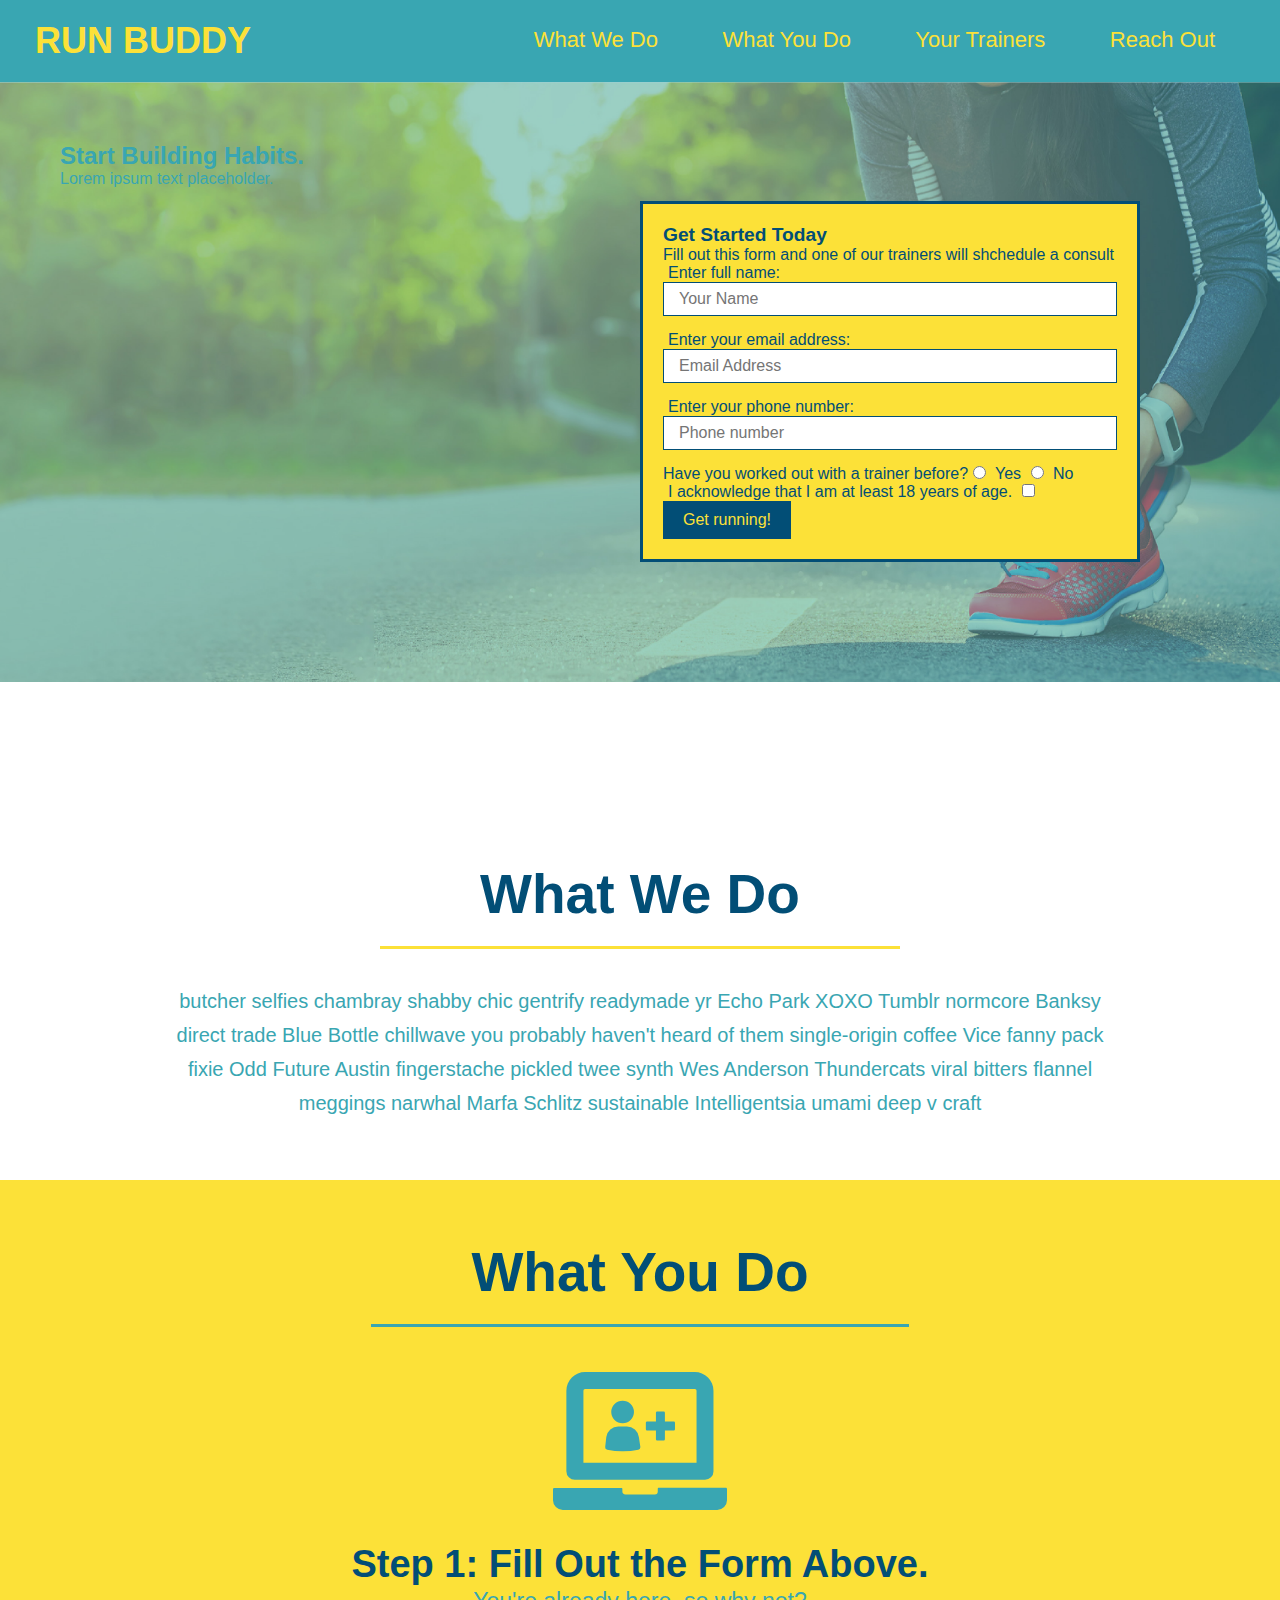
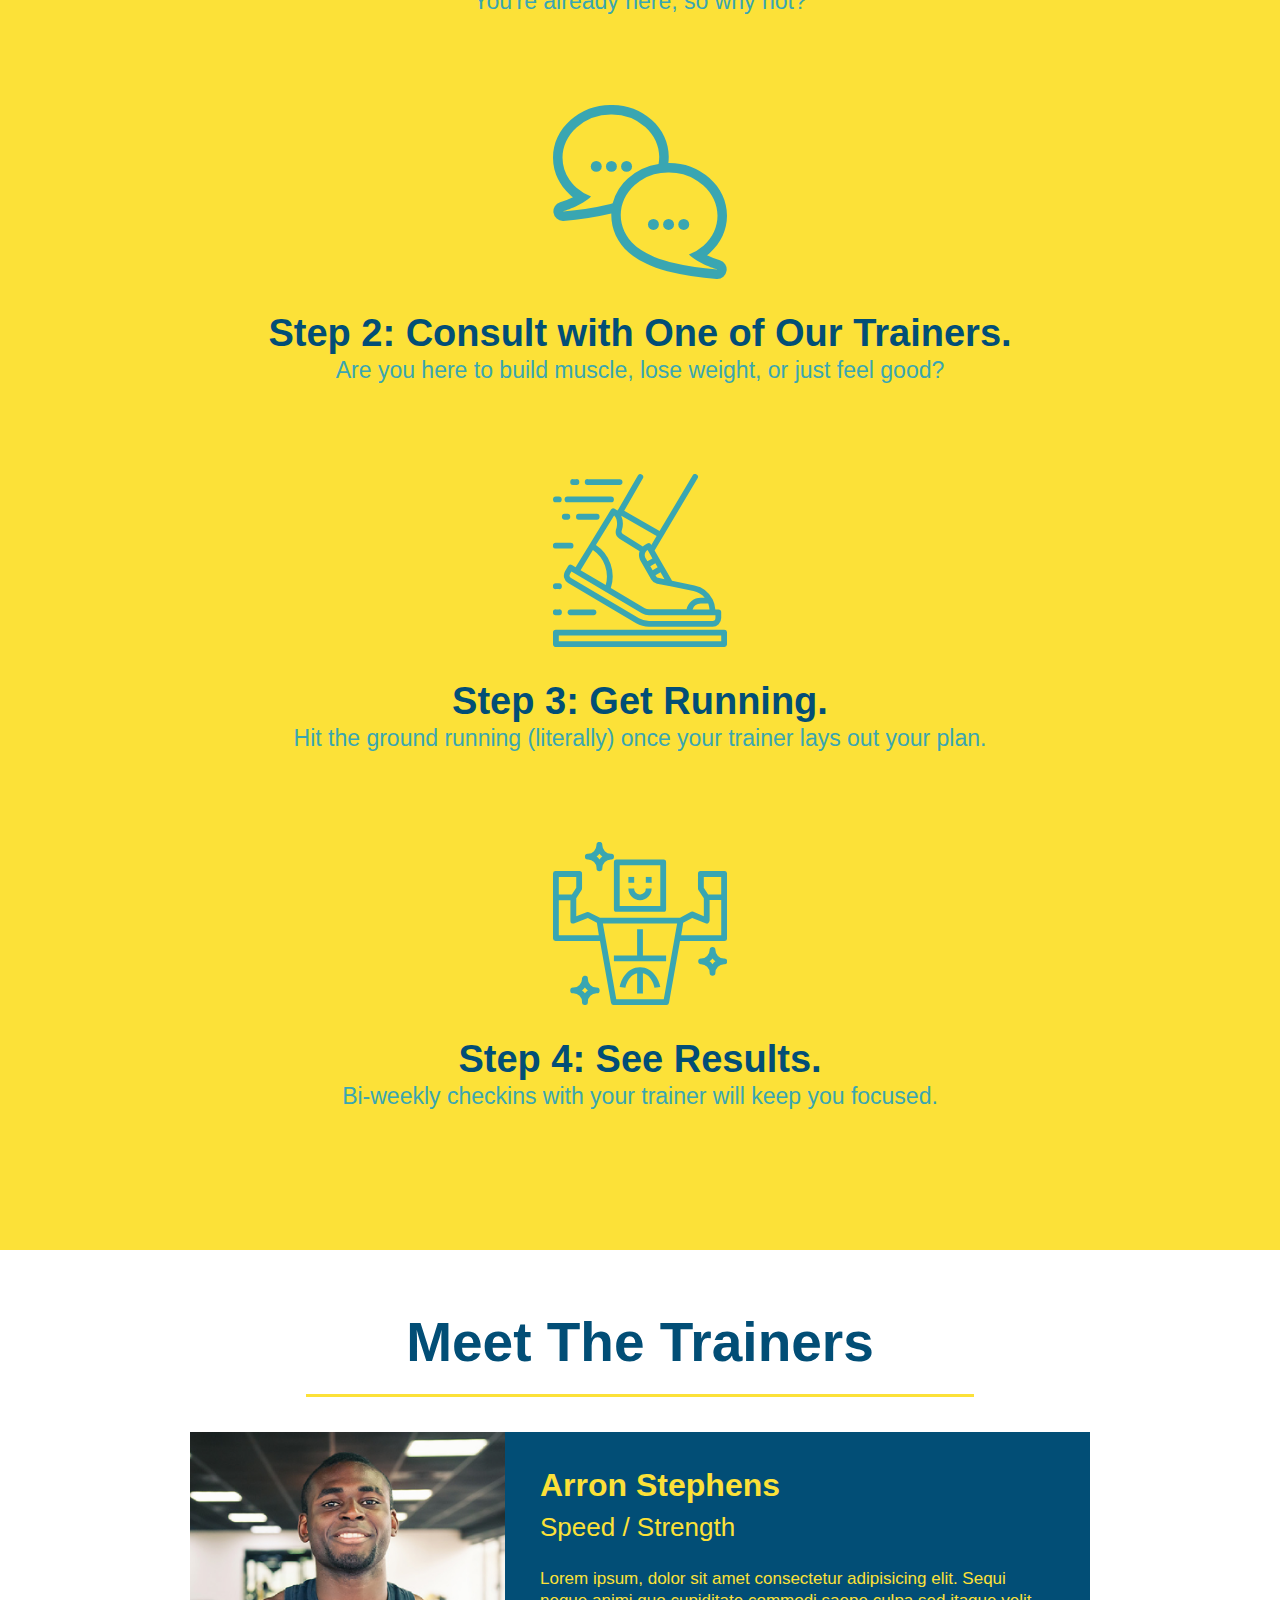
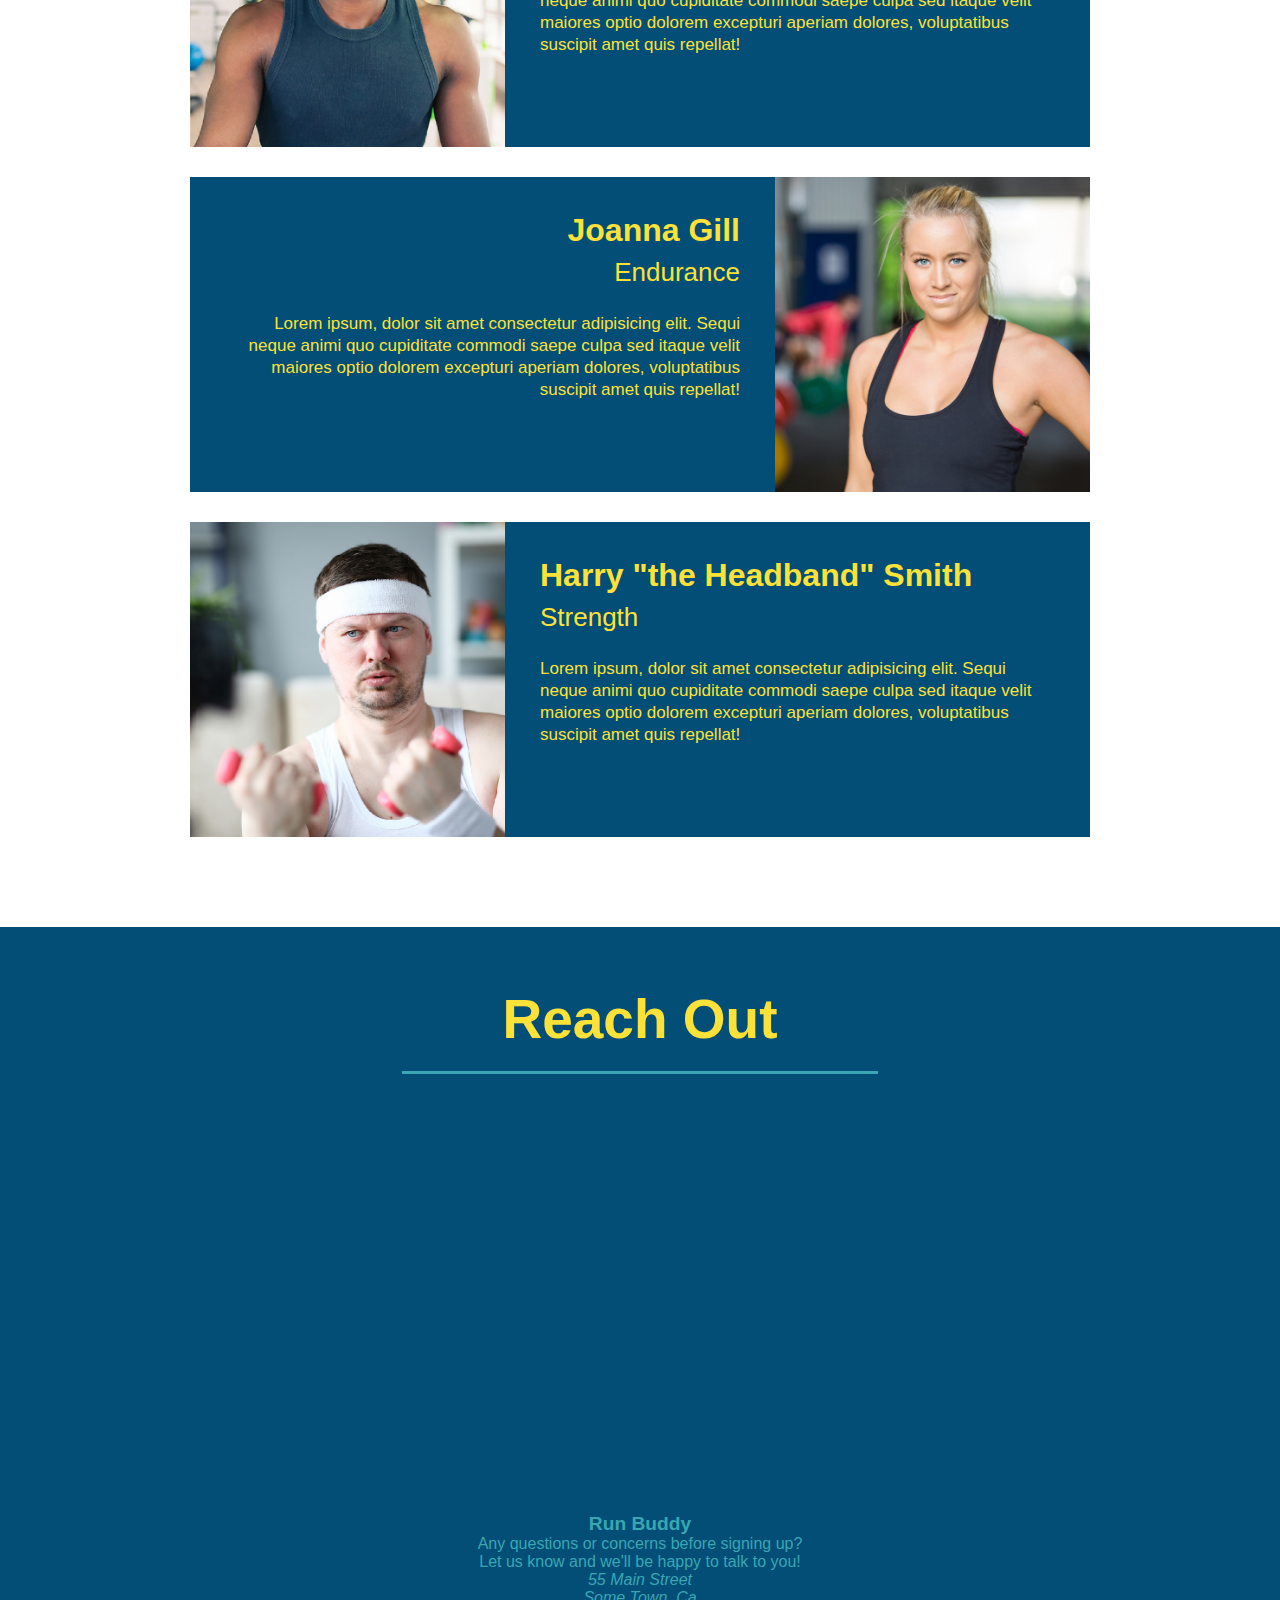
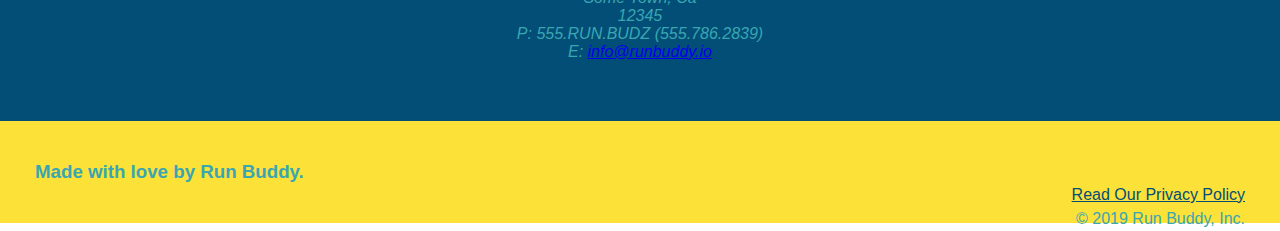
==== index.html @ 28a829db "add content to hero, replace image" ====
<!DOCTYPE html>
<html lang="en">  
    <head>
        <meta charset="UTF-8" />
        <title>Run Buddy</title>
        <link rel="stylesheet" href="./assets/css/styles.css" />
    </head>
    <!-- navigation --> 
    <header>
        <h1>
            RUN BUDDY
        </h1>
        <nav>
            <!-- unordered list item -->
            <ul>
                <!-- list item element -->
                <li>
                    <!-- anchor element-->
                    <a href="#what-we-do">What We Do</a>
                </li>
                <li>
                    <a href="#what-you-do">What You Do</a>
                </li>
                <li>
                    <a href="#your-trainers">Your Trainers</a>
                </li>
                <li>
                    <a href="#reach-out">Reach Out</a>
                </li>
            </ul>
        </nav>
    </header>
  
    <section class="hero">
          
    <div class="hero-cta">
        <h2>Start Building Habits.</h2>
        <p>
            Lorem ipsum text placeholder.
        </p>
    </div>
    
        <div class="hero-form">
            <h3>Get Started Today</h3>
            <p>Fill out this form and one of our trainers will shchedule a consult</p>
        <form>
            <label for="name">Enter full name:</label>
            <input type="text" placeholder="Your Name" name="name" id="name" class="form-input" >
            <label for="email">Enter your email address:</label>
            <input type="email" placeholder="Email Address" name="email" id="email" class="form-input" >
            <label for="phone">Enter your phone number:</label>
            <input type="tel" placeholder="Phone number" name="phone" id="phone" class="form-input" >
            <p>
                Have you worked out with a trainer before?
                <input type="radio" name="trainer-confirm" id="trainer-yes" >
                <label for="trainer-yes">Yes</label>
                <input type="radio" name="trainer-confirm" id="trainer-no" >
                <label for="trainer-no">No</label>
            </p>
            <p>
    <!-- find out where to put "hero-form label" class to seperate lines -->
                <label for="checkbox">
                    I acknowledge that I am at least 18 years of age.
                </label>
                <input type="checkbox" name="age-confirm" id="checkbox" >
            </p>
            <button type="submit">
                Get running!
            </button>
        </form>
        </div>
    </section>

    <!-- hero/jumbotron -->
    <section>
    </section>

    <!-- "what we do" section-->
    <section id="what-we-do" class="intro">
        <h2 class="section-title primary-border">What We Do</h2>
        <p>
            butcher selfies chambray shabby chic gentrify readymade yr Echo Park XOXO Tumblr normcore Banksy direct trade Blue Bottle chillwave you probably haven't heard of them single-origin coffee Vice fanny pack fixie Odd Future Austin fingerstache pickled twee synth Wes Anderson Thundercats viral bitters flannel meggings narwhal Marfa Schlitz sustainable Intelligentsia umami deep v craft
        </p>
    </section>

    <!-- "what you do" section-->
    <section id="what-you-do" class="steps">
        <h2 class="section-title secondary-border">What You Do </h2>
        
        <div>
            <img src="./assets/images/step-1.svg" alt="" />
            <h3> <span>Step 1: Fill Out the Form Above.</span></h3>
            <p>You're already here, so why not?</p>
        </div>

        <div>
            <img src="./assets/images/step-2.svg" alt="" />
            <h3><span>Step 2: Consult with One of Our Trainers.</span></h3>
            <p>Are you here to build muscle, lose weight, or just feel good?</p>
        </div>

        <div>
            <img src="./assets/images/step-3.svg" alt="" />
            <h3><span>Step 3: Get Running.</span></h3>
            <p>Hit the ground running (literally) once your trainer lays out your plan.</p>
        </div>

        <div>
            <img src="./assets/images/step-4.svg" alt="" />
            <h3><span>Step 4: See Results.</span></h3>
            <p>Bi-weekly checkins with your trainer will keep you focused.</p>
        </div>
    </section>

    <!-- "meet the trainers" section-->
    <section id="your-trainers" class="trainers">
        <h2 class="section-title primary-border">
            Meet The Trainers
        </h2>
        <article class="trainer">
            <img src="./assets/images/trainer-1.jpg" alt="Arron Stephens in his workout clothes, ready to pump iron" />
            <div class="trainer-bio text-left">
                <h3>Arron Stephens</h3>
                <h4>Speed / Strength</h4>
                    <p>
                        Lorem ipsum, dolor sit amet consectetur adipisicing elit. Sequi neque animi quo cupiditate commodi saepe culpa sed
      itaque velit maiores optio dolorem excepturi aperiam dolores, voluptatibus suscipit amet quis repellat!
                    </p>
            </div>
        </article>

        <article class="trainer">
            <div class="trainer-bio text-right">
                <h3>Joanna Gill</h3>
                <h4>Endurance</h4>
                <p>
                    Lorem ipsum, dolor sit amet consectetur adipisicing elit. Sequi neque animi quo cupiditate commodi saepe culpa sed
      itaque velit maiores optio dolorem excepturi aperiam dolores, voluptatibus suscipit amet quis repellat!
                </p>
            </div>
            <img src="./assets/images/trainer-2.jpg" alt="Joanna Gill cooling off after a workout" />
        </article>

        <article class="trainer">
            <img src="./assets/images/trainer-3.jpg">
            <div class="trainer-bio text-left">
                <h3>Harry "the Headband" Smith</h3>
                <h4>Strength</h4>
                <p>
                    Lorem ipsum, dolor sit amet consectetur adipisicing elit. Sequi neque animi quo cupiditate commodi saepe culpa sed
      itaque velit maiores optio dolorem excepturi aperiam dolores, voluptatibus suscipit amet quis repellat!
                </p>
            </div>
        </article>
    </section>

    <!-- "reach out" section-->
    <section id="reach-out" class="contact">
        <h2 class="section-title secondary-border">Reach Out</h2>
        <div class="contact-info">
            <iframe src="https://www.google.com/maps/embed?pb=!1m14!1m12!1m3!1d23273.085289638137!2d-85.21062894312372!3d35.17565660463098!2m3!1f0!2f0!3f0!3m2!1i1024!2i768!4f13.1!5e0!3m2!1sen!2sus!4v1650208511553!5m2!1sen!2sus"
            width="400"
            height="400"
            style="border: 0;"
            allowfullscreen=""
            loading="lazy">
            </iframe>
        </div>

        <div>
            <h3>Run Buddy</h3>
            <p>
                Any questions or concerns before signing up?
                <br />
                Let us know and we'll be happy to talk to you!
            </p>
            <address>
                55 Main Street <br />
                Some Town, Ca <br />
                12345 <br />
                P: 555.RUN.BUDZ (555.786.2839) <br />
                E: <a href="mailto:info@runbuddy.io">info@runbuddy.io</a>
            </address>
        </div>
    </section>

    <!-- footer -->
    <footer>
        <h3> Made with love by Run Buddy.</h3>
            <div>
                <a href="./privacy-policy.html">Read Our Privacy Policy</a><br />
                &copy; 2019 Run Buddy, Inc.
            </div>
    </footer>
</html>
---- assets/css/styles.css ----
* {
    margin: 0;
    padding: 0;
    box-sizing: border-box;
}

body {
    color: #39a6b2;
    font-family: Helvetica, Arial, sans-serif;
}
header {
    padding: 20px 35px;
    background-color: #39a6b2;
}
header h1 {
    font-weight: bold;
    font-size: 36px;
    color: #fce138;
    margin: 0;
    display: inline;
}

header a {
    text-decoration: none;
    color: #fce138;
}

header nav {
    float: right;
    margin: 7px 0;
}

header nav ul li {
    display: inline;
}

header nav ul li a {
    margin: 0 30px;
    font-weight: lighter;
    font-size: 22px;
}

footer {
    background: #fce138;
    width: 100%;
    padding: 40px 35px;
}

footer h2 {
    display: inline;
    color: #024e76;
    font-size: 30px;
    margin: 0;
}
footer div {
    float: right;
    line-height: 1.5;
    text-align: right;
}

footer a {
    color: #024e76;
}

section {
    padding: 60px;
}

/* Hero Style Start */
.hero {
    background-image: url("../images/hero-bg.jpeg");
    height: 600px;
    background-size: cover;
    background-position: center;
    position: relative;
}
/* Hero Style End */

.hero-form {
    background-color: #fce138;
    padding: 20px;
    width: 500px;
    color:#024e76;
    border: solid 3px #024e76;
    position: absolute;
    bottom: 120px;
    right: 140px;
}

section h3 {
    font-size: larger;
    margin: 0px;
}

.hero-form p {
    margin: 5 px 0 15 px 0;  
}

.form-input {
    border: 1px solid #024e76;
    display: block;
    padding: 7px 15px;
    font-size: 16px;
    color: #024e76;
    width: 100%;
    margin-bottom: 15px;
}

.hero-form label {
    margin: 0 5px;
}

.hero-form button {
    color: #fce138;
    background-color: #024e76;
    border: none;
    padding: 10px 20px;
    font-size: 16px;
  }

  .intro {
      text-align: center;
  }

  .intro p {
    line-height: 1.7;
    color: #39a6b2;
    width: 80%;
    font-size: 20px;
    margin: 0 auto;
  }

  .steps {
      text-align: center;
      background: #fce138;
  }
    
  .section-title {
    font-size: 55px;
    color: #024e76;
    margin-bottom: 35px;
    padding: 0 100px 20px 100px;
    display: inline-block;
    border-bottom: 3px solid;
  }
  
  .primary-border {
    border-color: #fce138;
  }
  
  .secondary-border {
    border-color: #39a6b2;
  }

  .steps div {
    margin-bottom: 80px;
  }
  
  .steps img {
    width: 15%;
    margin: 10px 0;
  }
  
  .steps h3 {
    color: #024e76;
    font-size: 46px;
    margin-top: 10px;
  }
  
  .steps p {
    color: #39a6b2;
    font-size: 23px;
  }

  .steps span {
      font-size: 38px;
  }

  .trainers {
      text-align: center;
      overflow: auto;
  }

  .trainer {
    width: 900px;
    margin: 0 auto 30px auto;
    background: #024e76;
    color: #fce138;
    overflow: auto;
  }

  .trainer img {
      width: 35%;
      float: left;
      overflow: auto;
  }

  .trainer-bio {
      padding: 35px;
      float: left;
      width: 65%;
      overflow: auto;
  }

  .text-left {
      text-align: left;
  }

  .text-right {
      text-align: right;
  }

  .trainer-bio h3 {
    font-size: 32px;
    margin-bottom: 8px;
  }
  
  .trainer-bio h4 {
    font-weight: lighter;
    font-size: 26px;
    margin-bottom: 25px;
  }
  
  .trainer-bio p {
    font-size: 17px;
    line-height: 1.3;
  }

  .contact {
      background-color: #024e76;
      text-align: center;
  }

  .contact h2 {
      color: #fce138;
  }

  .contact-info div {
      width: 410px;
      display: inline-block;
      vertical-align: top;
      text-align: left;
      margin: 30 px 0 0 60px;
      color: white;
  }

  .contact-info h3 {
    color: #fce138;
    font-size: 32px;
  }
  
  .contact-info p, .contact-info address {
    margin: 20px 0;
    line-height: 1.5;
    font-size: 20px;
    font-style: normal;
  }
  
  .contact-info a {
    color: #fce138;
  }

  .contact-info iframe {
    width: 400px;
    height: 400px;
  }
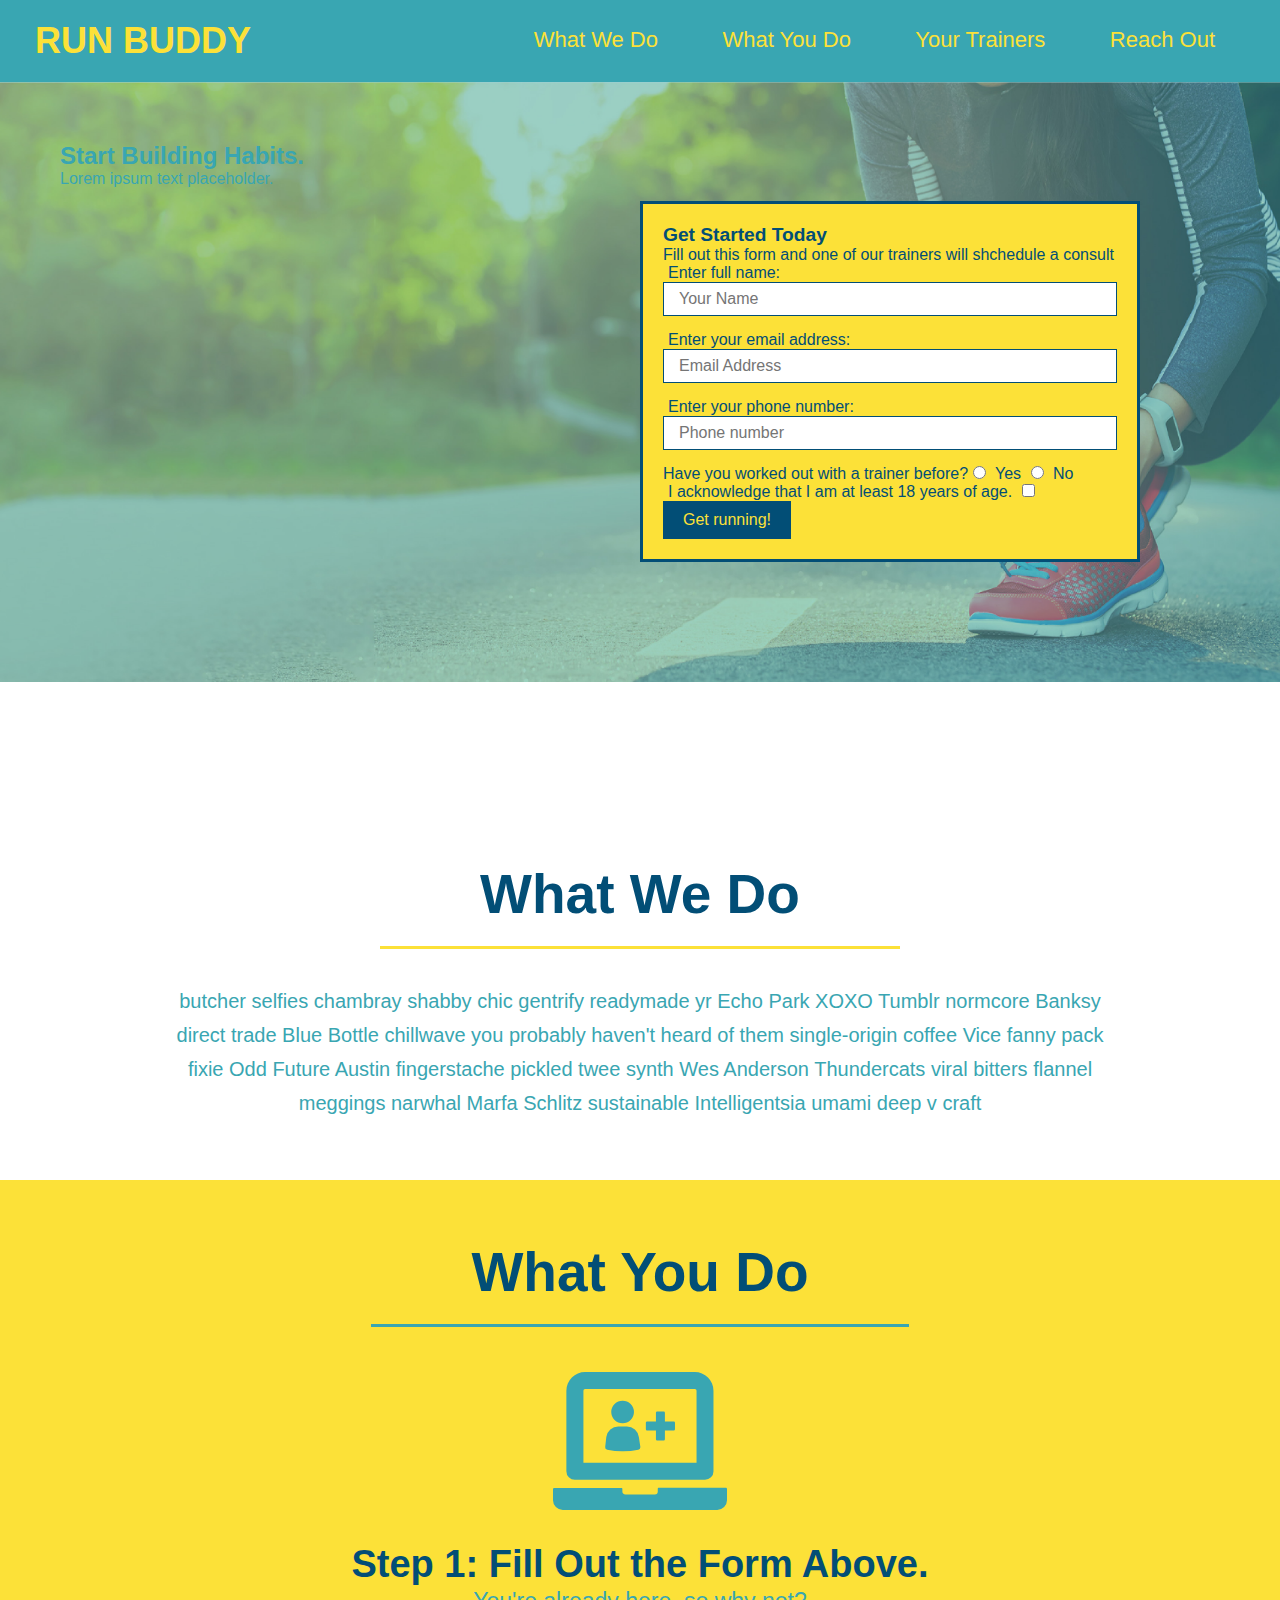
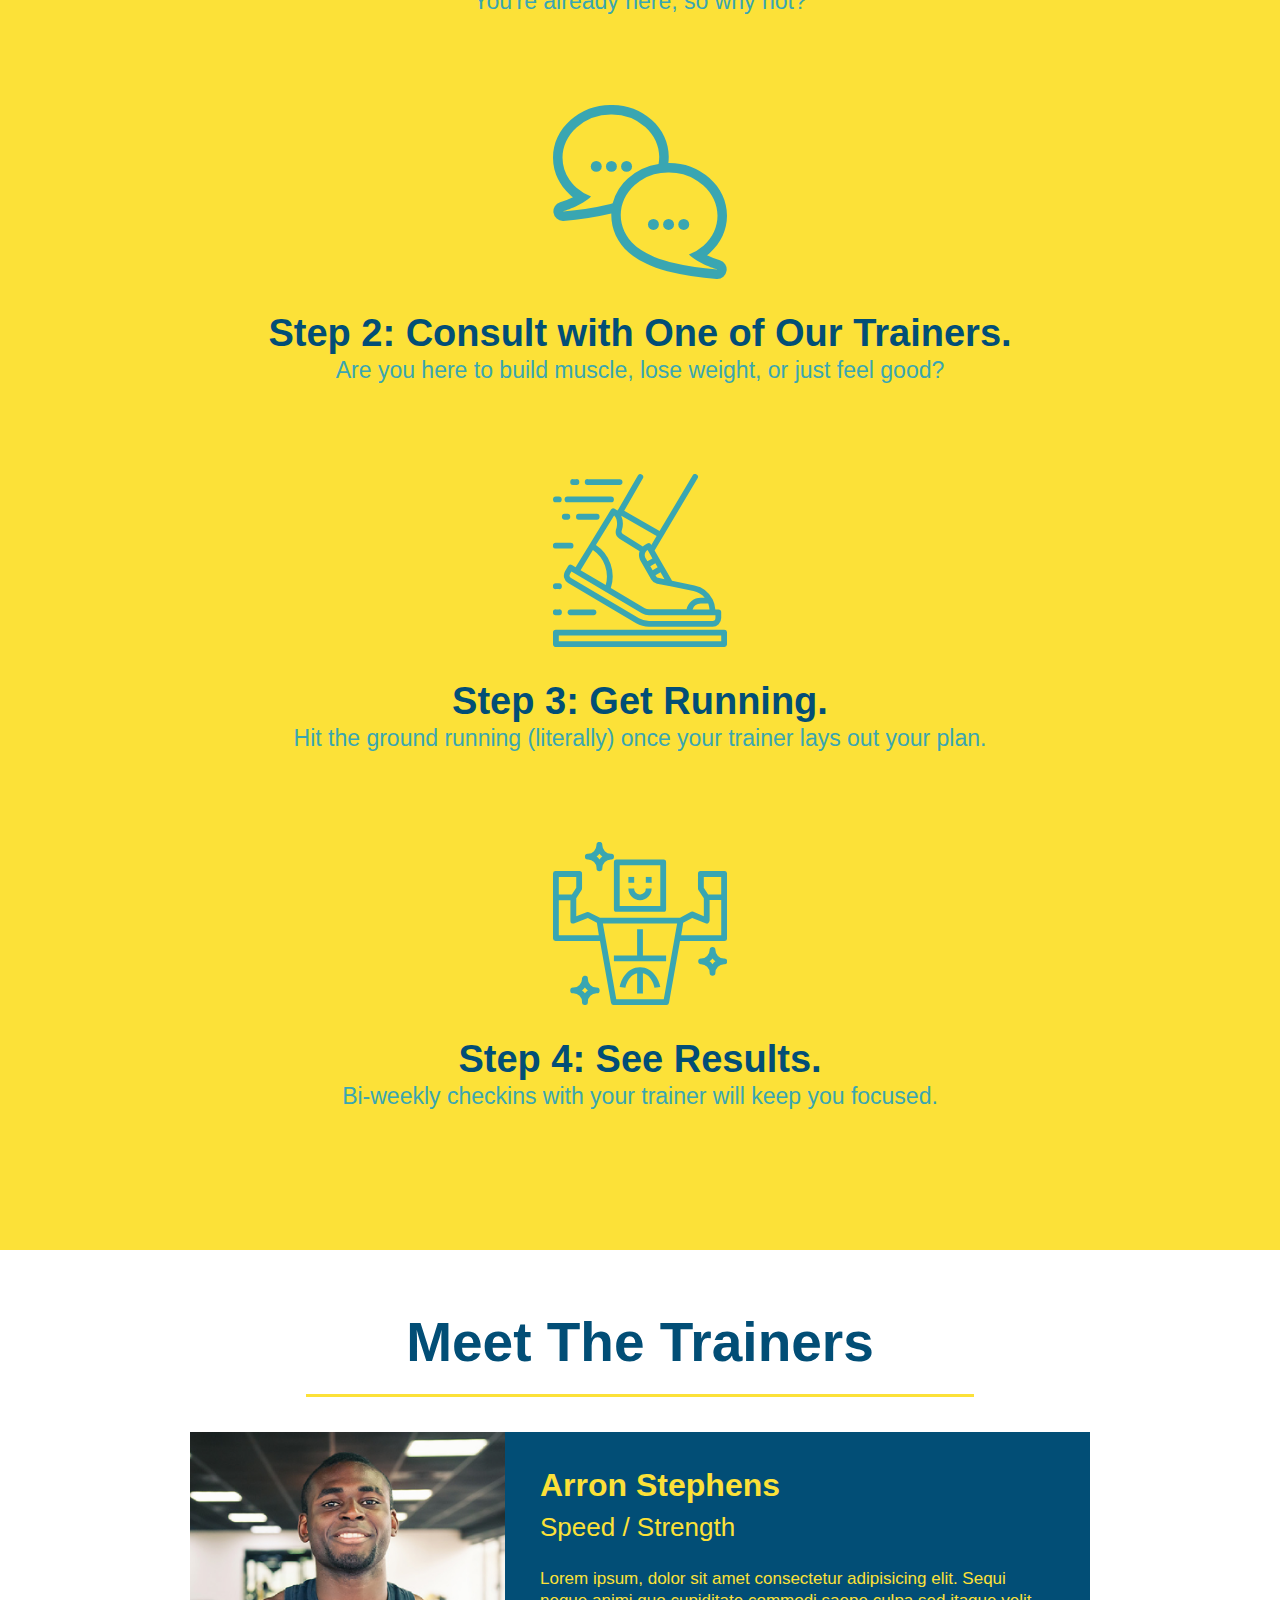
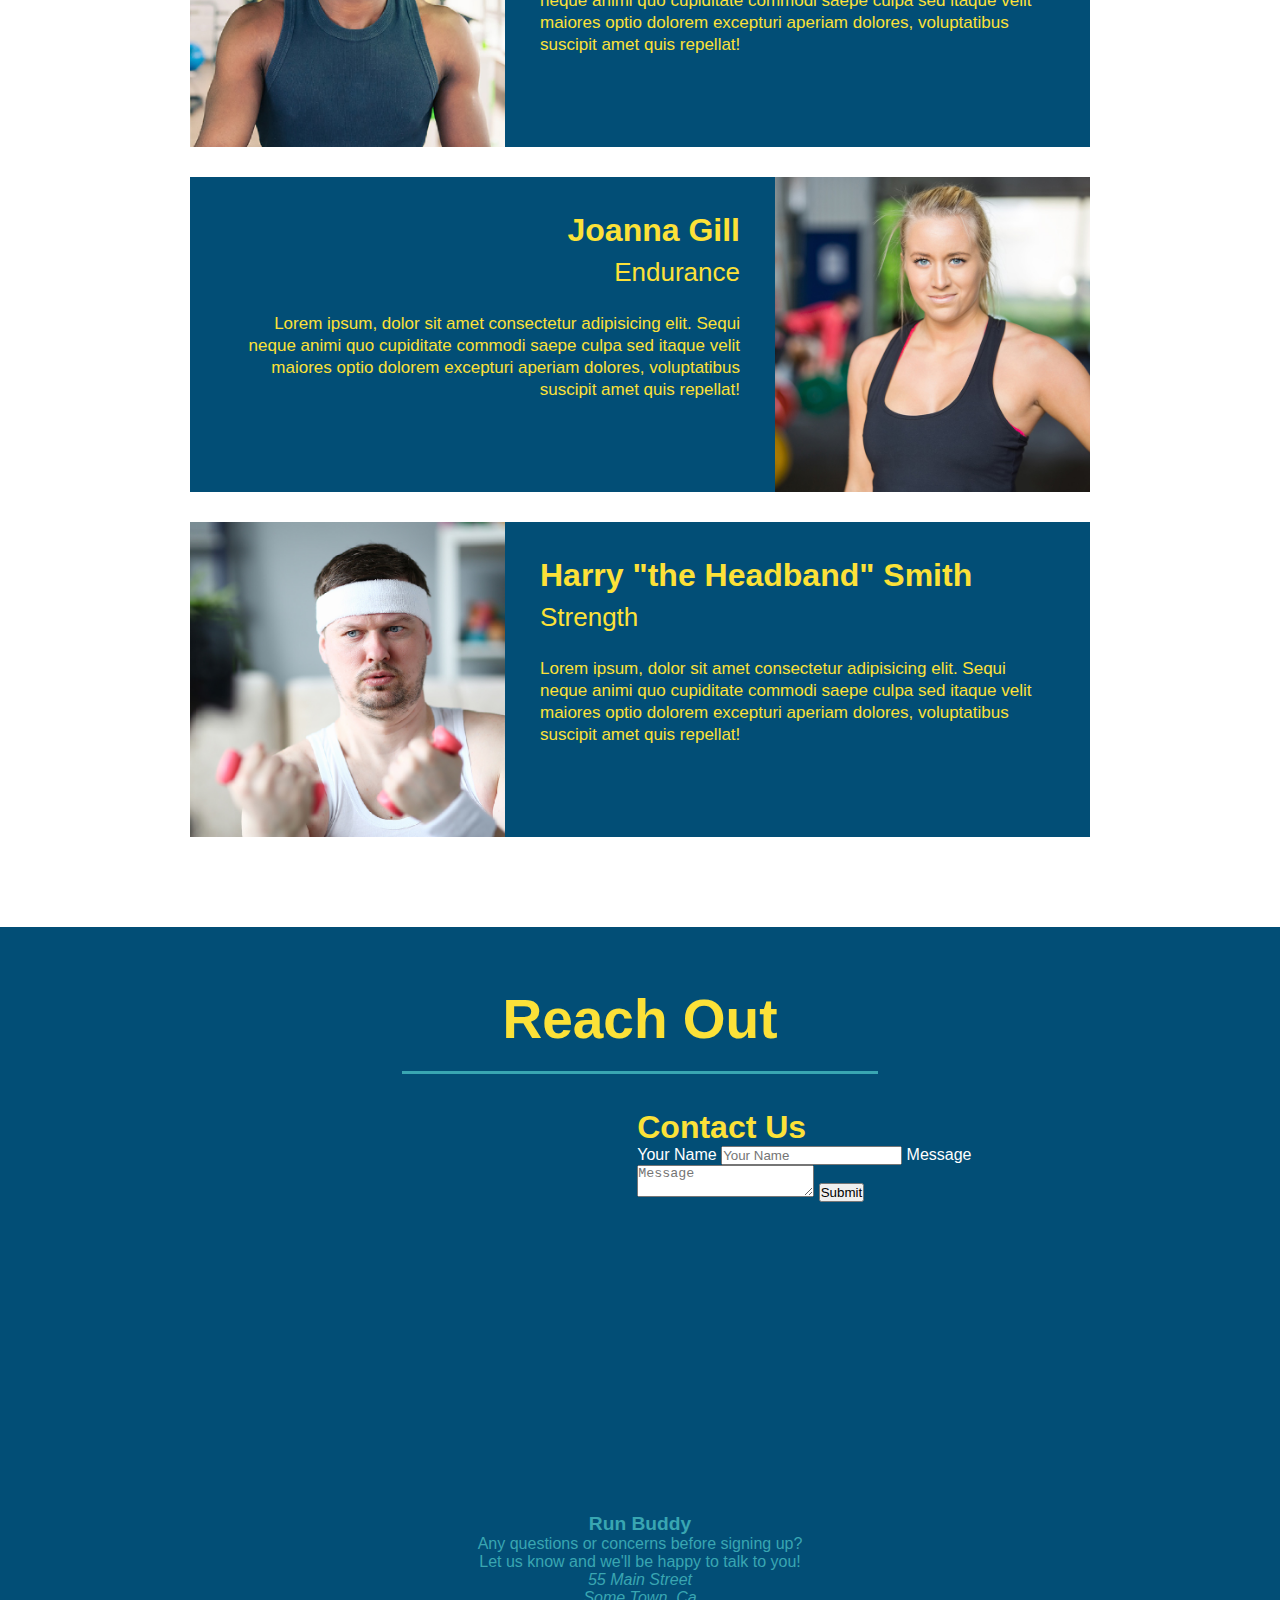
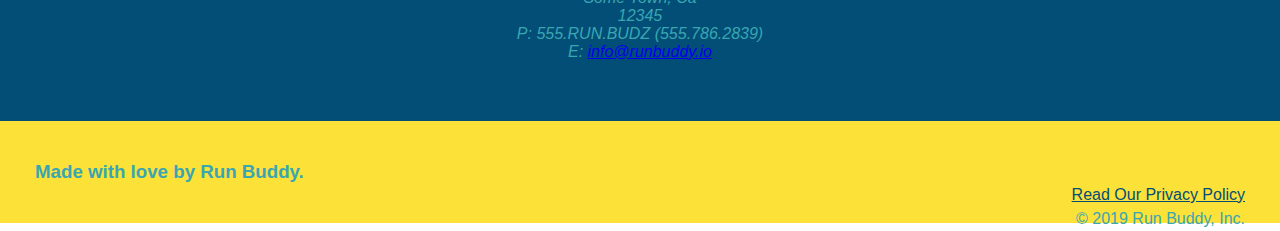
==== commit f4bdc151: "add contact form" ====
--- a/index.html
+++ b/index.html
@@ -165,6 +165,20 @@
             allowfullscreen=""
             loading="lazy">
             </iframe>
+
+            <div class="contact-form">
+                <h3>Contact Us</h3>
+                <form>
+                   <label for="contact-name">Your Name</label>
+                   <input type="text" id="contact-name" placeholder="Your Name" />
+              
+                   <label for="contact-message">Message</label>
+                   <textarea id="contact-message" placeholder="Message"></textarea>
+              
+                   <button type="submit">Submit</button>
+                  </form>
+              </div>
+              
         </div>
 
         <div>
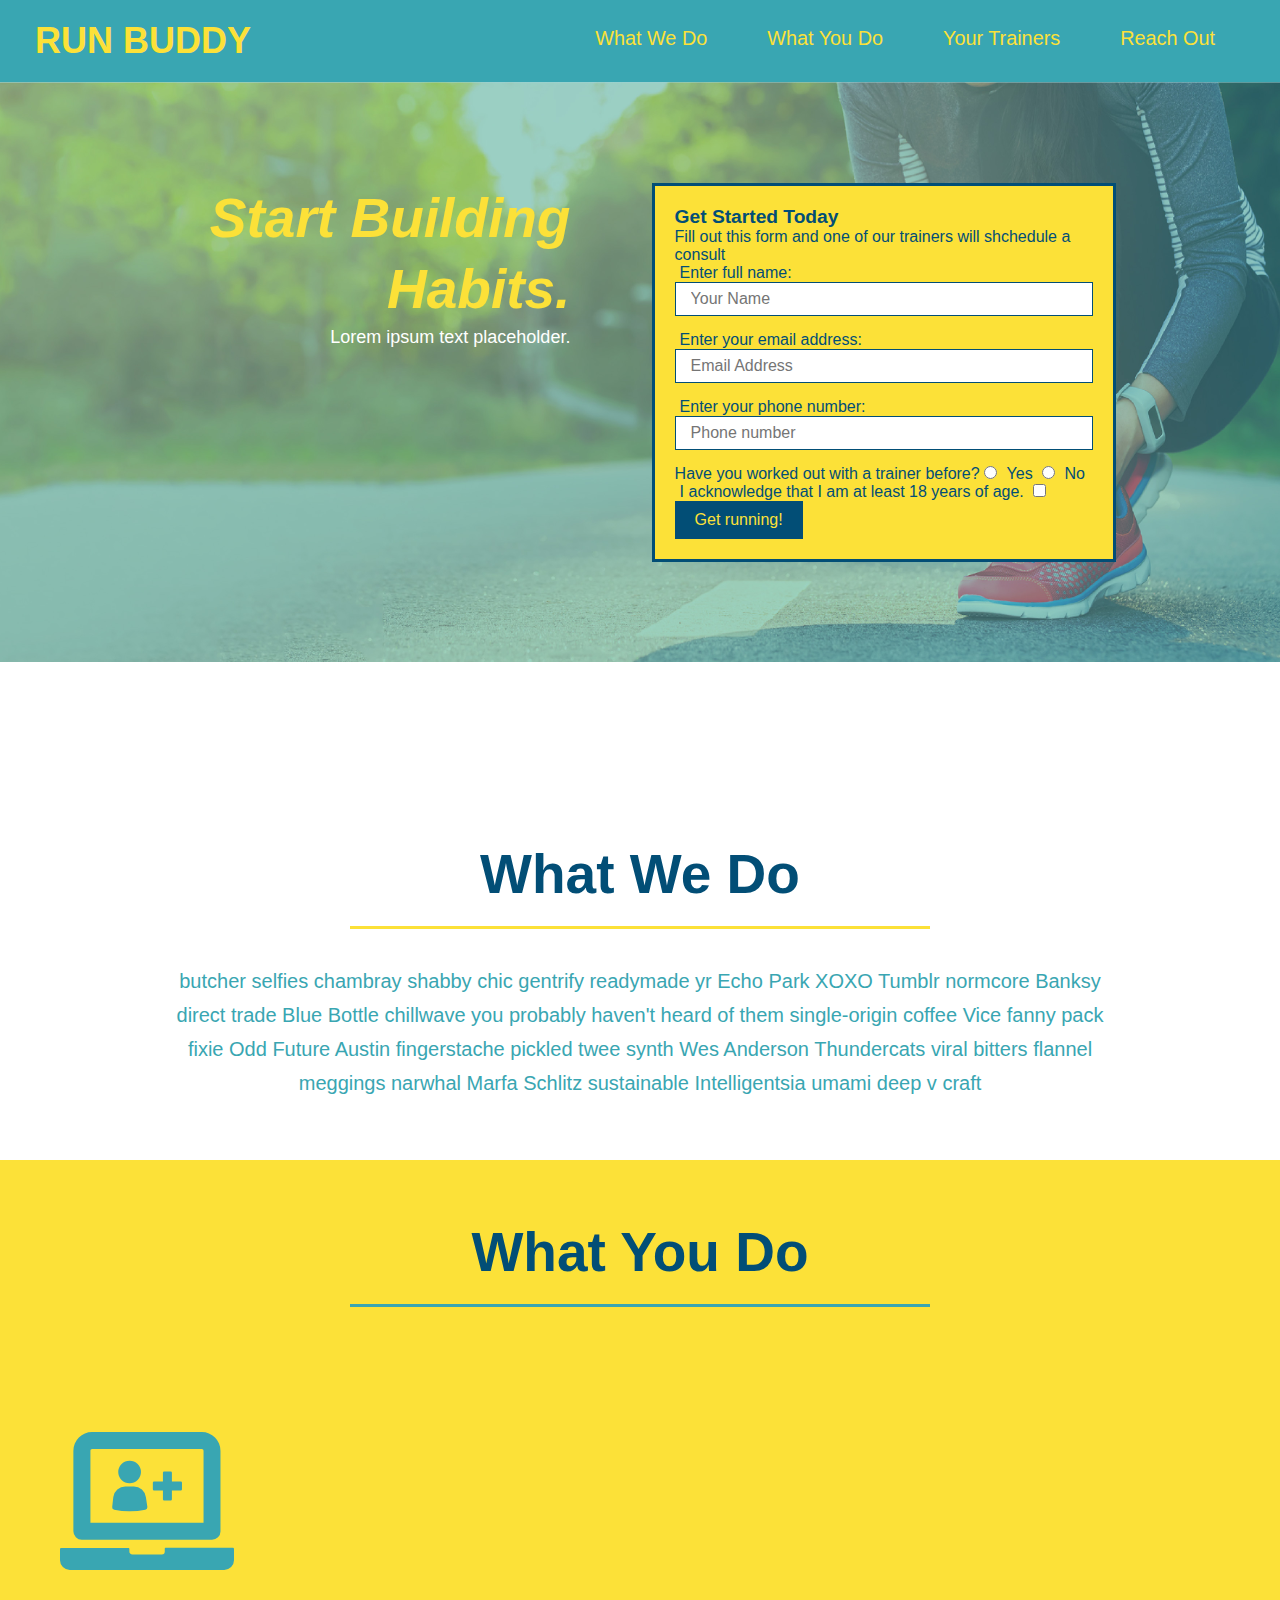
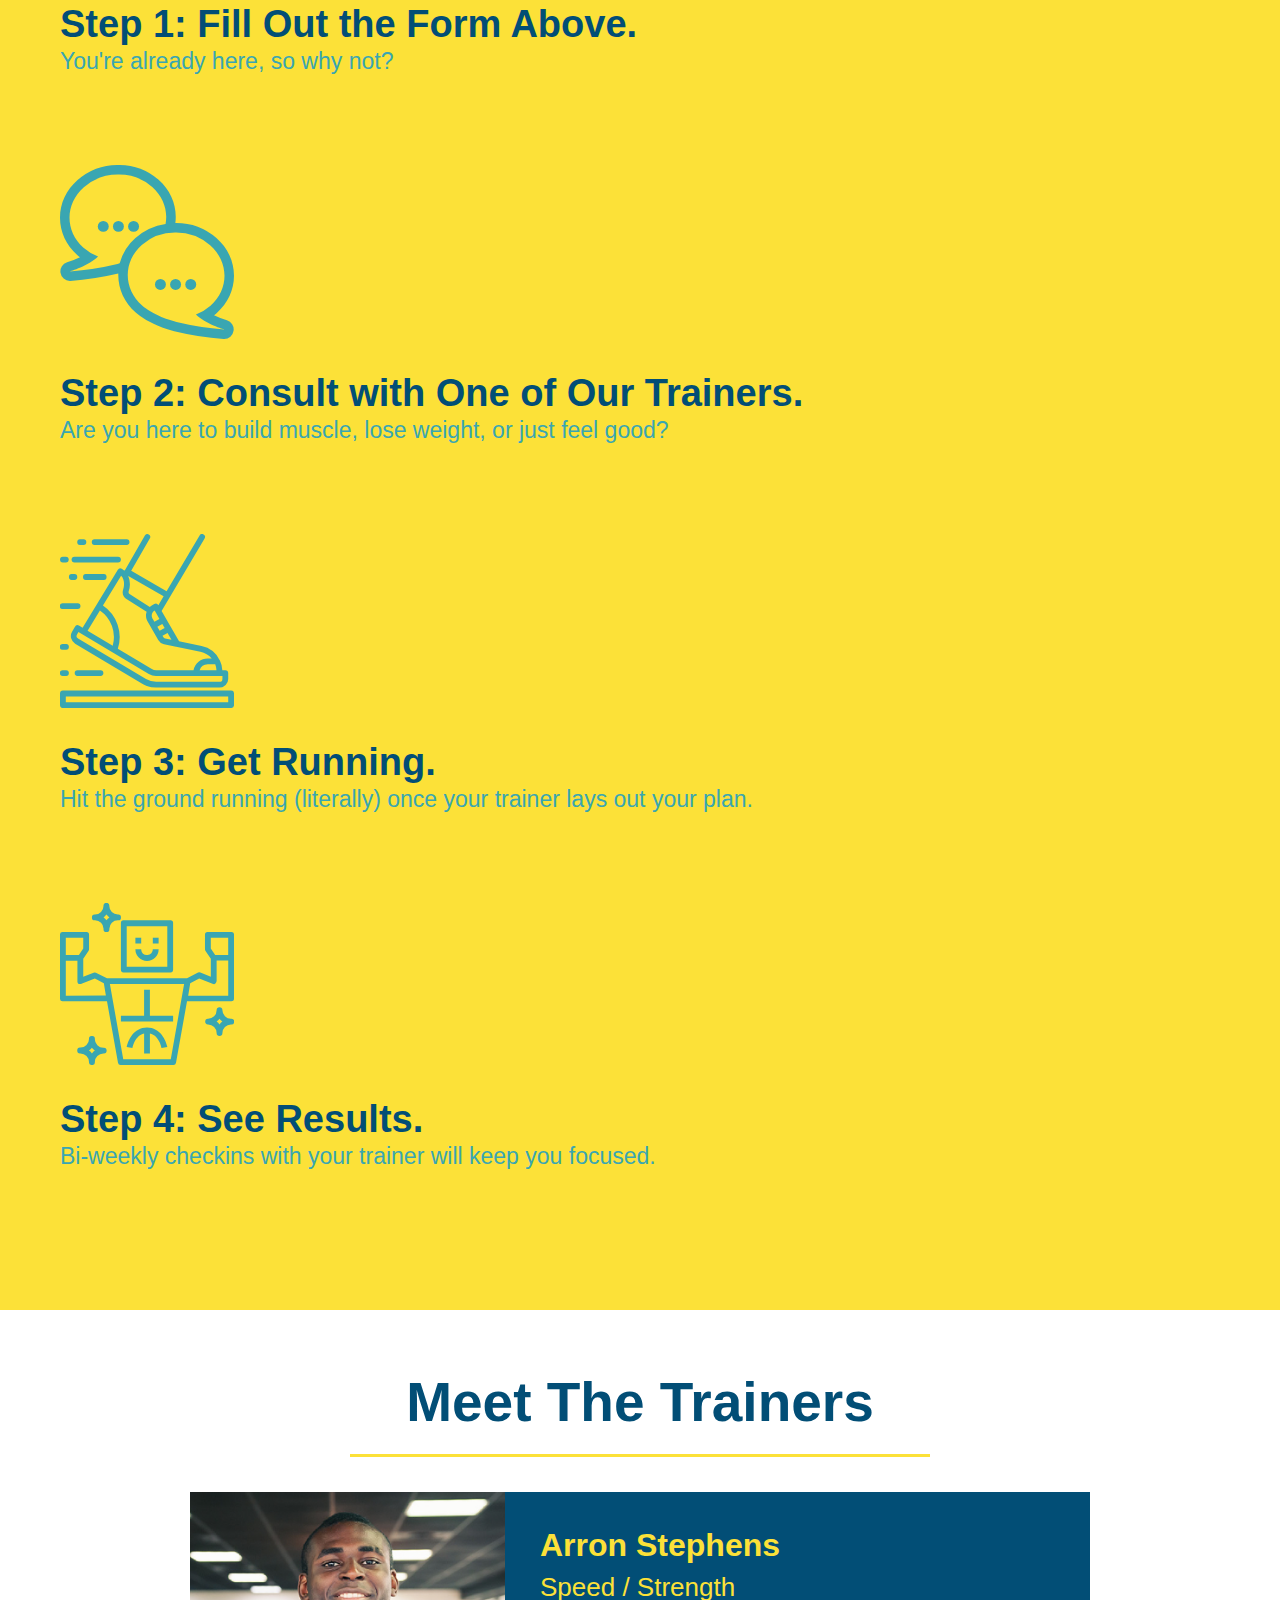
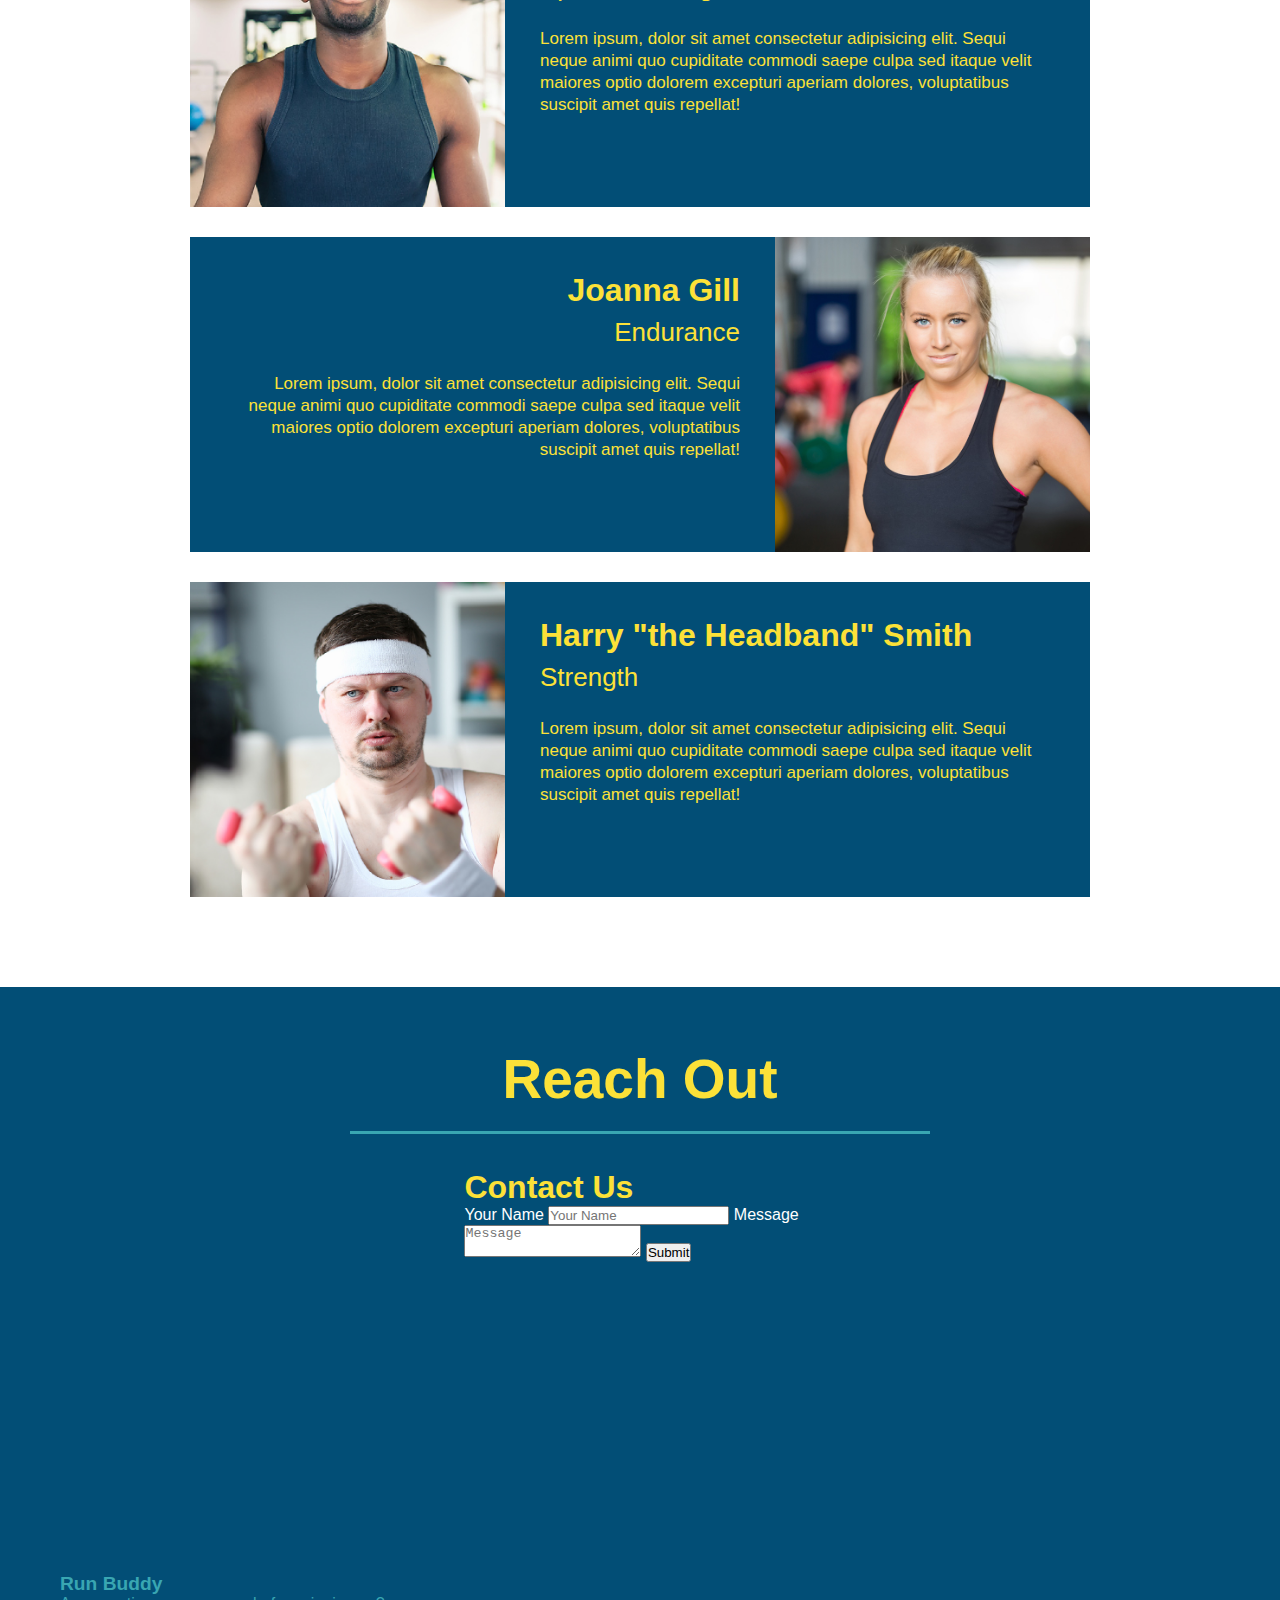
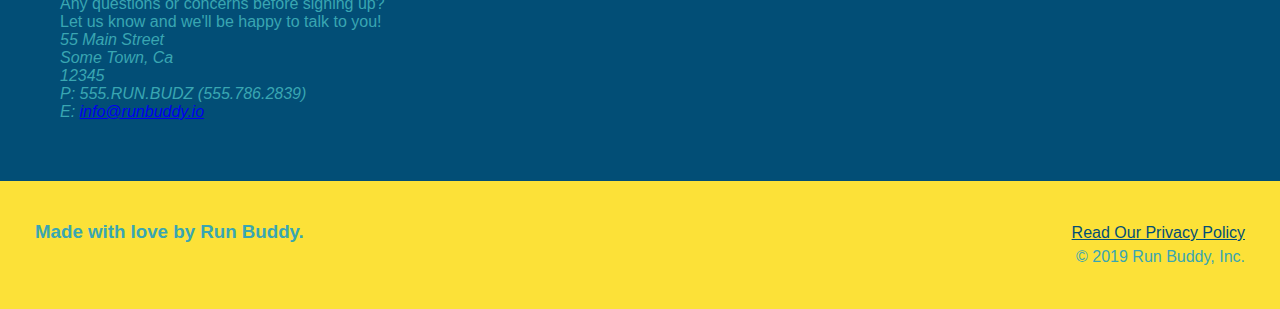
==== commit 37c3abeb: "adding flexbox to footer" ====
--- a/index.html
+++ b/index.html
@@ -77,16 +77,23 @@
 
     <!-- "what we do" section-->
     <section id="what-we-do" class="intro">
-        <h2 class="section-title primary-border">What We Do</h2>
+        <div class="flex-row">
+        <h2 class="section-title primary-border">
+            What We Do</h2>
+        </div>
+        <div class="flex-row">
         <p>
             butcher selfies chambray shabby chic gentrify readymade yr Echo Park XOXO Tumblr normcore Banksy direct trade Blue Bottle chillwave you probably haven't heard of them single-origin coffee Vice fanny pack fixie Odd Future Austin fingerstache pickled twee synth Wes Anderson Thundercats viral bitters flannel meggings narwhal Marfa Schlitz sustainable Intelligentsia umami deep v craft
         </p>
+        </div>
     </section>
 
     <!-- "what you do" section-->
     <section id="what-you-do" class="steps">
-        <h2 class="section-title secondary-border">What You Do </h2>
-        
+        <div class="flex-row">
+        <h2 class="section-title secondary-border">
+            What You Do </h2>
+        </div>
         <div>
             <img src="./assets/images/step-1.svg" alt="" />
             <h3> <span>Step 1: Fill Out the Form Above.</span></h3>
@@ -114,9 +121,11 @@
 
     <!-- "meet the trainers" section-->
     <section id="your-trainers" class="trainers">
+        <div class="flex-row">
         <h2 class="section-title primary-border">
             Meet The Trainers
         </h2>
+        </div>
         <article class="trainer">
             <img src="./assets/images/trainer-1.jpg" alt="Arron Stephens in his workout clothes, ready to pump iron" />
             <div class="trainer-bio text-left">
@@ -156,7 +165,10 @@
 
     <!-- "reach out" section-->
     <section id="reach-out" class="contact">
-        <h2 class="section-title secondary-border">Reach Out</h2>
+        <div class="flex-row">
+        <h2 class="section-title secondary-border">
+            Reach Out</h2>
+        </div>
         <div class="contact-info">
             <iframe src="https://www.google.com/maps/embed?pb=!1m14!1m12!1m3!1d23273.085289638137!2d-85.21062894312372!3d35.17565660463098!2m3!1f0!2f0!3f0!3m2!1i1024!2i768!4f13.1!5e0!3m2!1sen!2sus!4v1650208511553!5m2!1sen!2sus"
             width="400"
--- a/assets/css/styles.css
+++ b/assets/css/styles.css
@@ -11,13 +11,15 @@
 header {
     padding: 20px 35px;
     background-color: #39a6b2;
+    display: flex;
+    justify-content: space-between;
+    flex-wrap: wrap;
 }
 header h1 {
     font-weight: bold;
     font-size: 36px;
     color: #fce138;
     margin: 0;
-    display: inline;
 }
 
 header a {
@@ -26,34 +28,38 @@
 }
 
 header nav {
-    float: right;
     margin: 7px 0;
 }
 
-header nav ul li {
-    display: inline;
+header nav ul {
+  display: flex;
+  flex-wrap: wrap;
+  justify-content: space-between;
+  align-items: center;
+  list-style: none;
 }
 
 header nav ul li a {
     margin: 0 30px;
     font-weight: lighter;
-    font-size: 22px;
+    font-size: 1.55vw;
 }
 
 footer {
     background: #fce138;
     width: 100%;
     padding: 40px 35px;
+    display: flex;
+    justify-content: space-between;
+    flex-wrap: wrap;
 }
 
 footer h2 {
-    display: inline;
     color: #024e76;
     font-size: 30px;
     margin: 0;
 }
 footer div {
-    float: right;
     line-height: 1.5;
     text-align: right;
 }
@@ -69,22 +75,36 @@
 /* Hero Style Start */
 .hero {
     background-image: url("../images/hero-bg.jpeg");
-    height: 600px;
     background-size: cover;
     background-position: center;
-    position: relative;
+    display: flex;
+    justify-content: center;
+    flex-wrap: wrap;
 }
 /* Hero Style End */
 
 .hero-form {
     background-color: #fce138;
     padding: 20px;
-    width: 500px;
     color:#024e76;
     border: solid 3px #024e76;
-    position: absolute;
-    bottom: 120px;
-    right: 140px;
+    width: 40%;
+    margin: 3.5%;
+}
+
+.hero-cta {
+  width: 35%;
+  text-align: right;
+  margin: 3.5%;
+  color: #fff;
+  font-size: 18px;
+  line-height: 1.3;
+}
+
+.hero-cta h2 {
+  font-style: italic;
+  font-size: 55px;
+  color: #fce138;
 }
 
 section h3 {
@@ -116,10 +136,6 @@
     border: none;
     padding: 10px 20px;
     font-size: 16px;
-  }
-
-  .intro {
-      text-align: center;
   }
 
   .intro p {
@@ -128,20 +144,21 @@
     width: 80%;
     font-size: 20px;
     margin: 0 auto;
+    text-align: center;
   }
 
   .steps {
-      text-align: center;
       background: #fce138;
   }
     
   .section-title {
     font-size: 55px;
     color: #024e76;
-    margin-bottom: 35px;
-    padding: 0 100px 20px 100px;
-    display: inline-block;
     border-bottom: 3px solid;
+    width: 50%;
+    padding-bottom: 20px;
+    text-align: center;
+    margin: 0 auto 35px auto;
   }
   
   .primary-border {
@@ -177,7 +194,6 @@
   }
 
   .trainers {
-      text-align: center;
       overflow: auto;
   }
 
@@ -228,7 +244,6 @@
 
   .contact {
       background-color: #024e76;
-      text-align: center;
   }
 
   .contact h2 {
@@ -264,4 +279,8 @@
     width: 400px;
     height: 400px;
   }
+
+  .flex-row {
+    display: flex;
+  }
   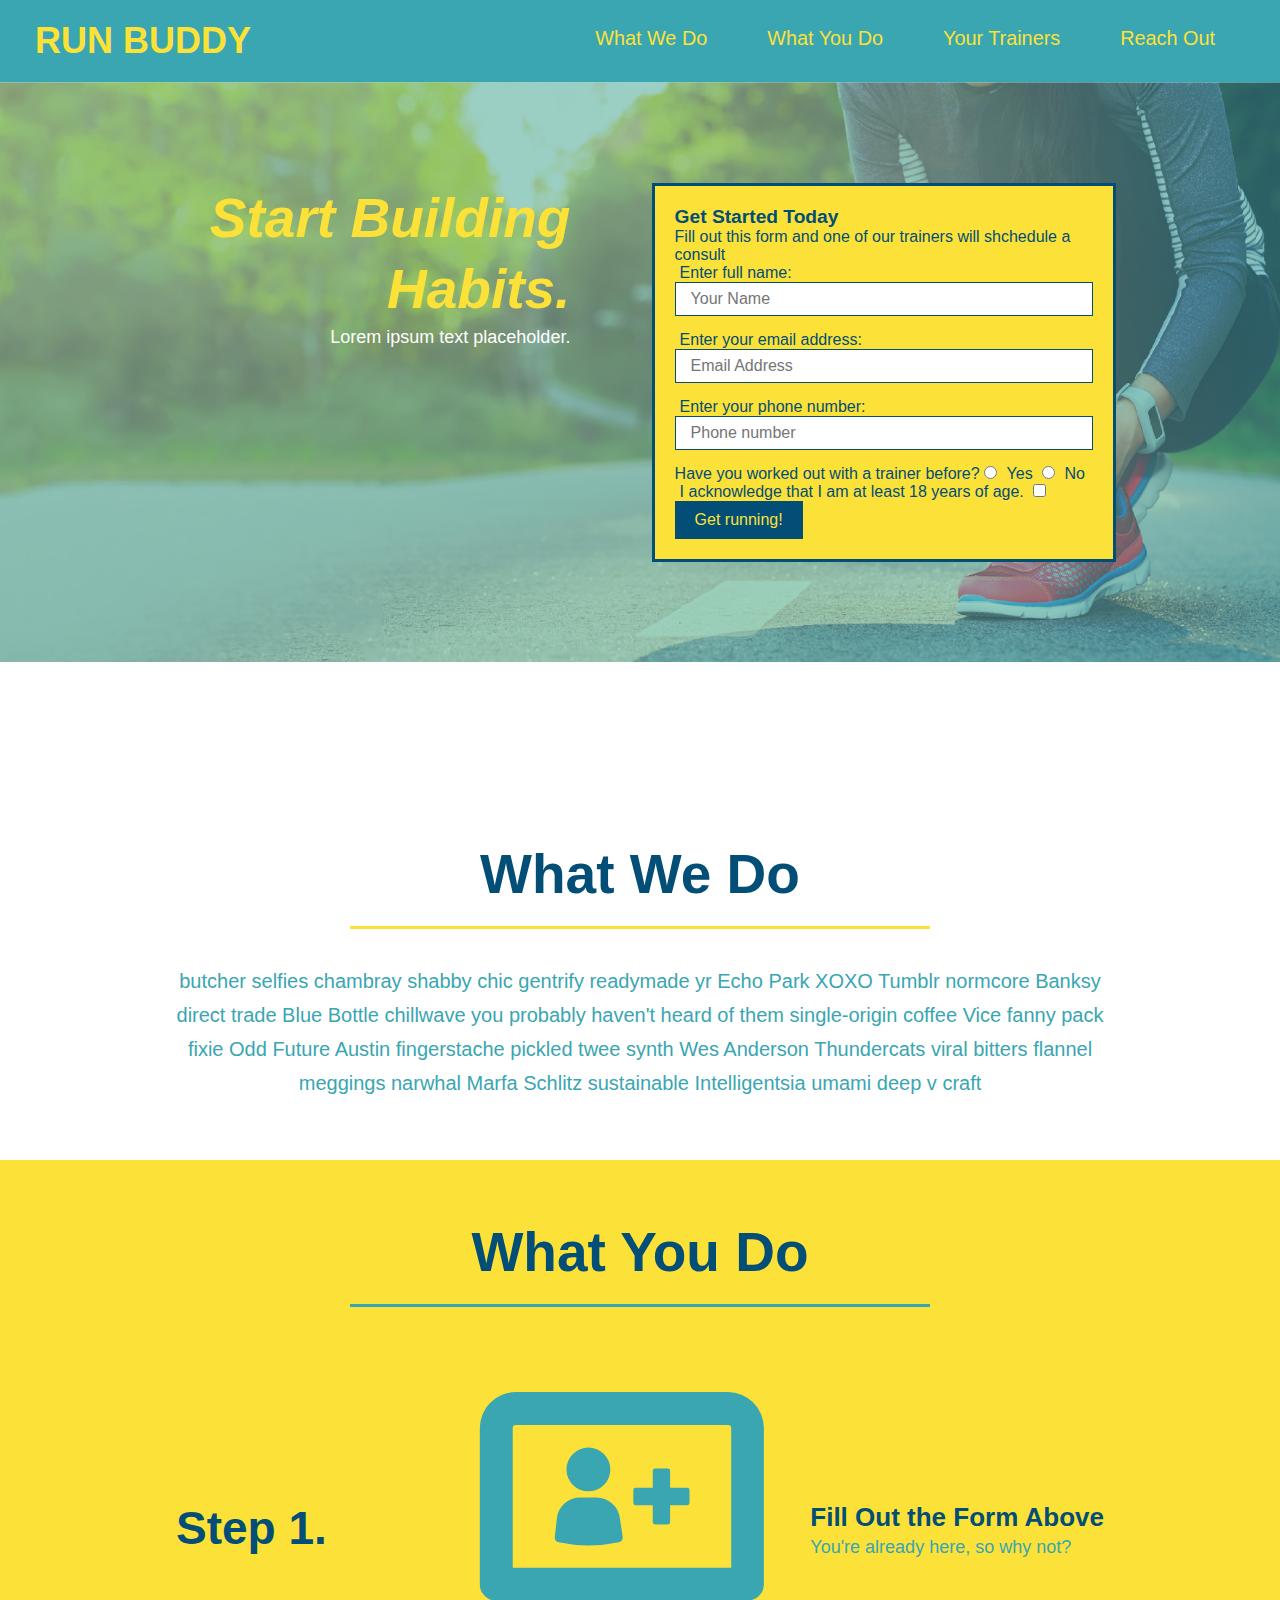
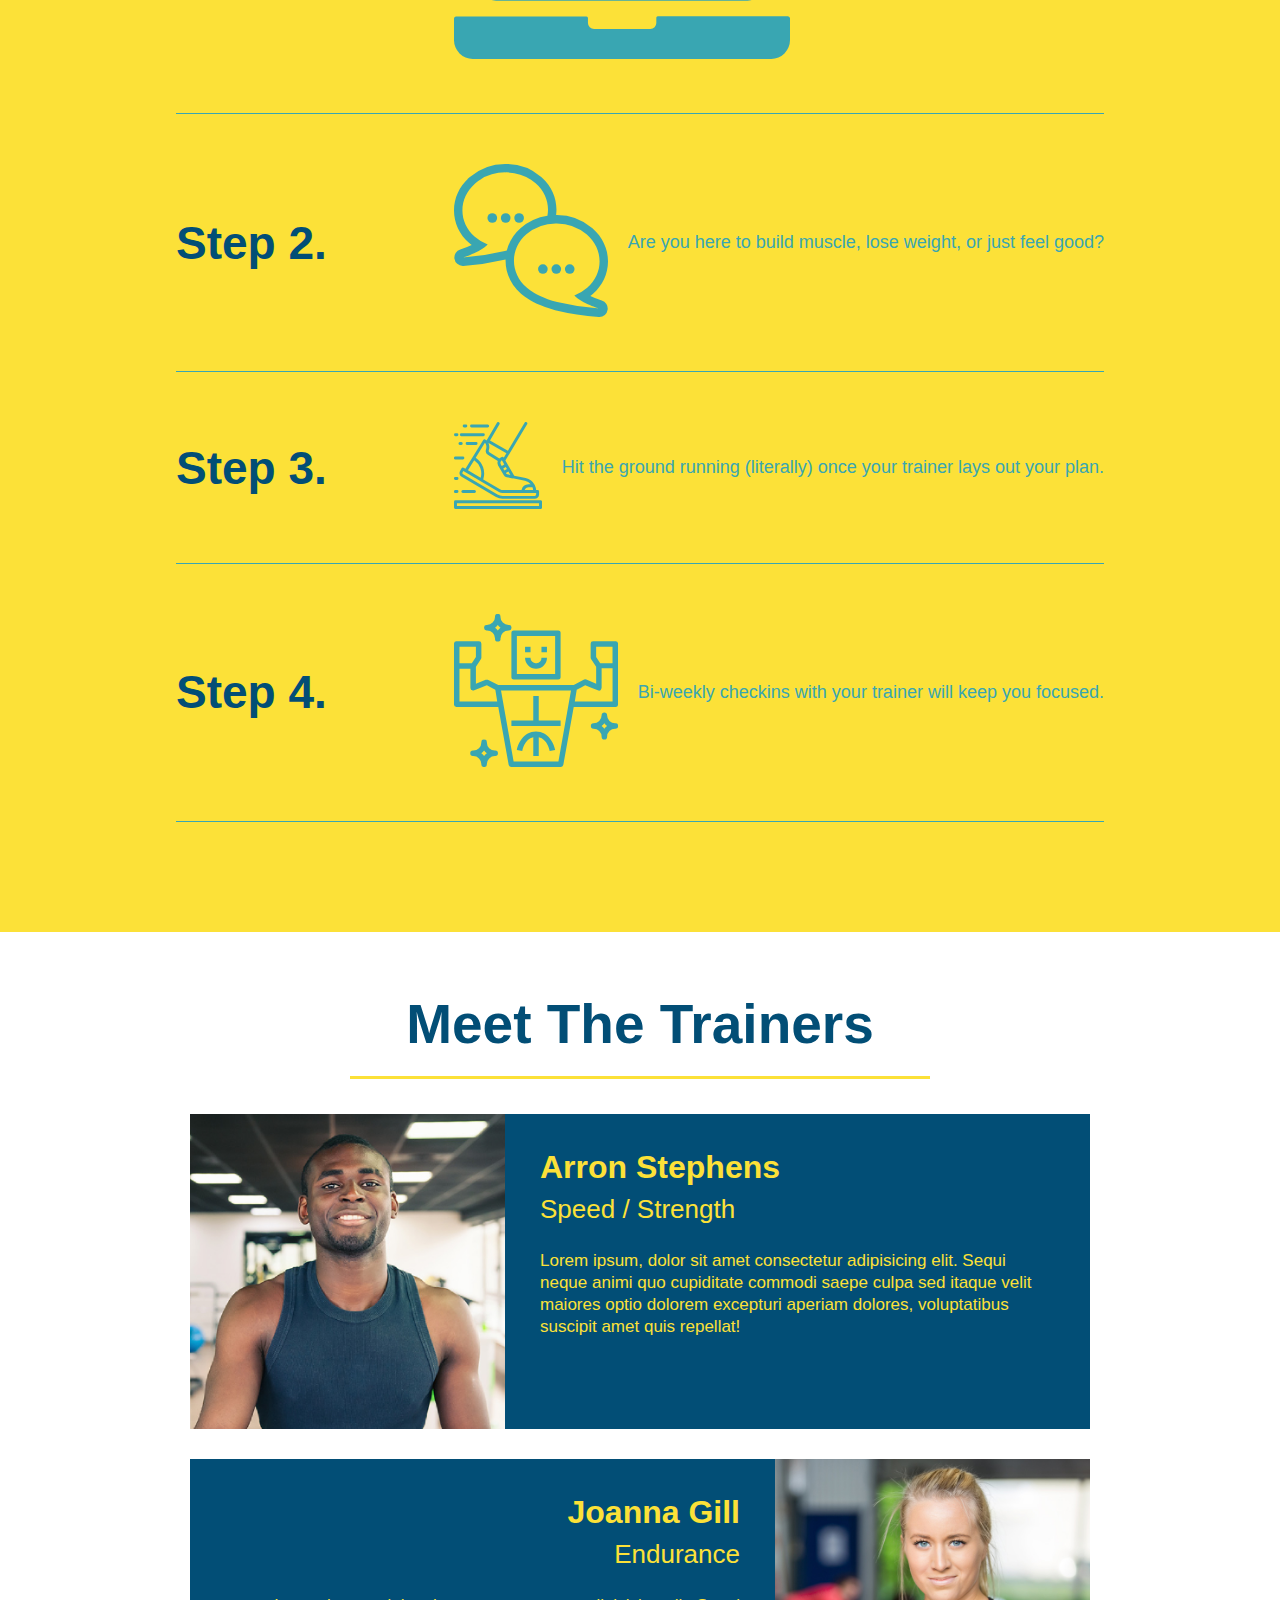
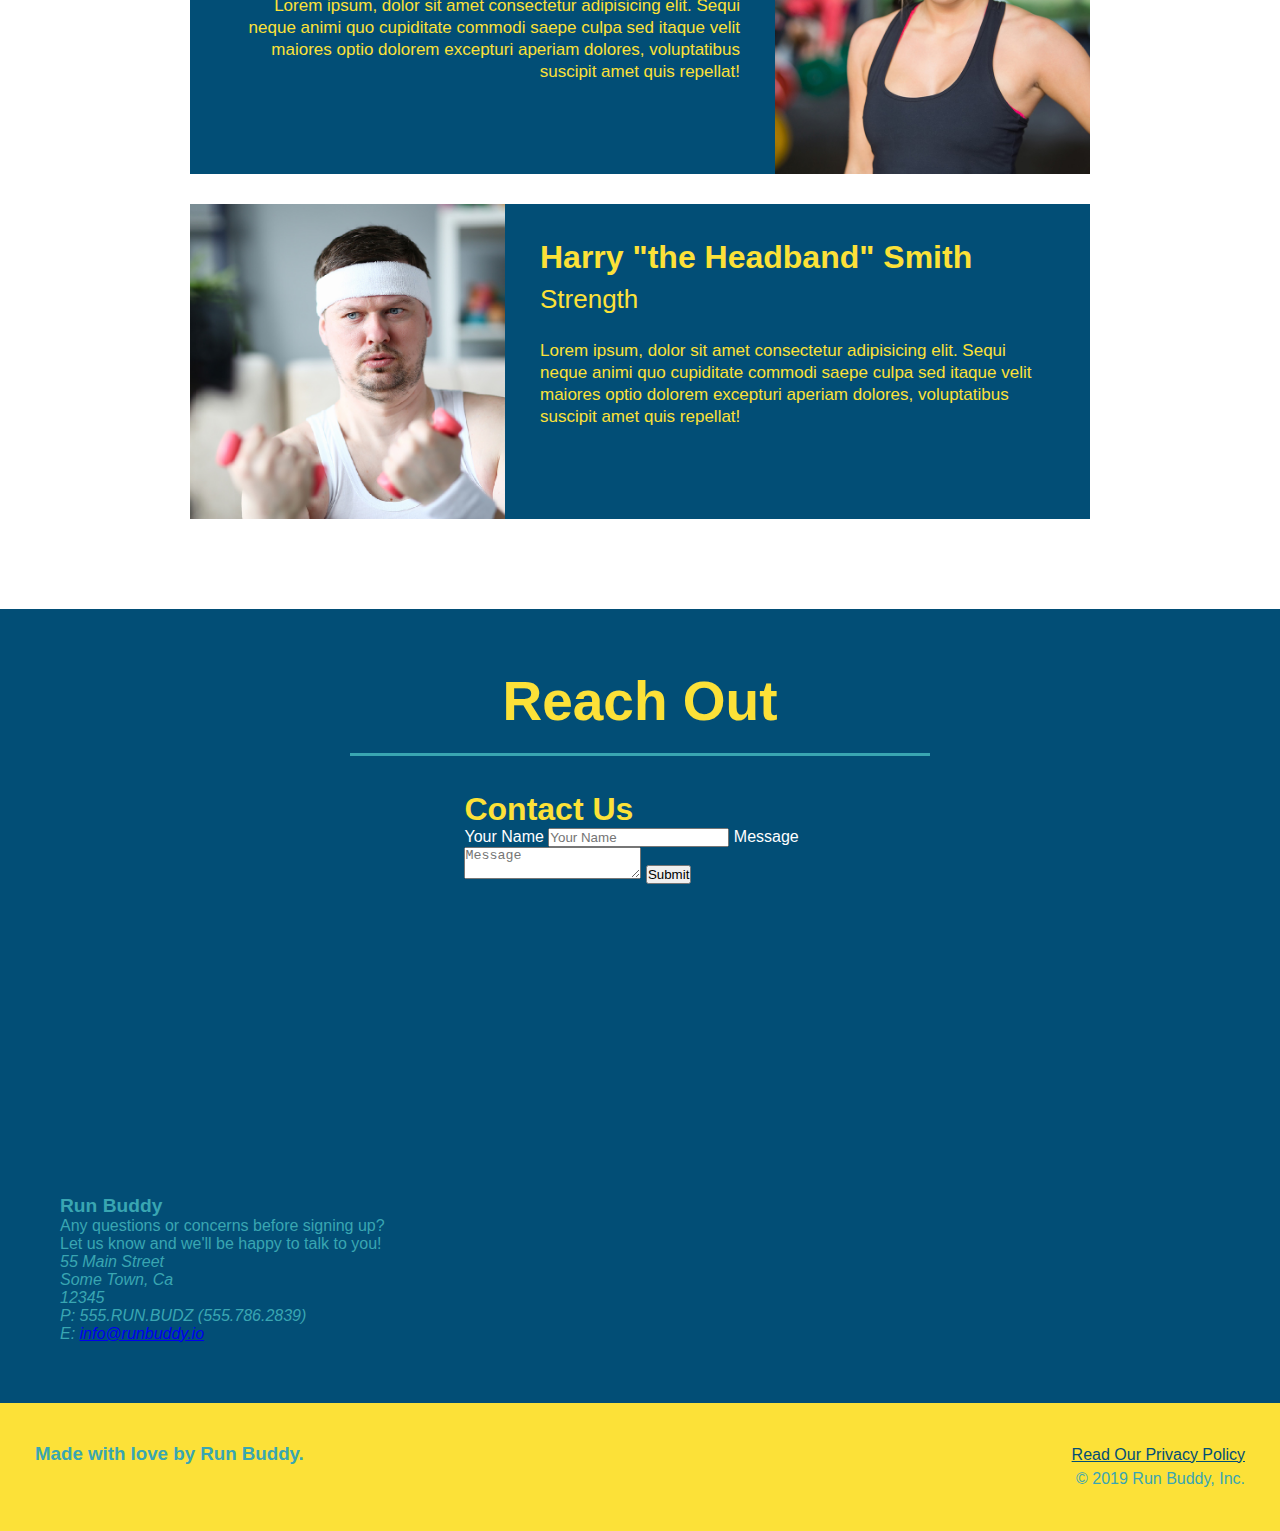
==== commit 3f45f81a: "add flexbox to the steps" ====
--- a/index.html
+++ b/index.html
@@ -94,28 +94,55 @@
         <h2 class="section-title secondary-border">
             What You Do </h2>
         </div>
-        <div>
-            <img src="./assets/images/step-1.svg" alt="" />
-            <h3> <span>Step 1: Fill Out the Form Above.</span></h3>
-            <p>You're already here, so why not?</p>
-        </div>
-
-        <div>
-            <img src="./assets/images/step-2.svg" alt="" />
-            <h3><span>Step 2: Consult with One of Our Trainers.</span></h3>
-            <p>Are you here to build muscle, lose weight, or just feel good?</p>
-        </div>
-
-        <div>
-            <img src="./assets/images/step-3.svg" alt="" />
-            <h3><span>Step 3: Get Running.</span></h3>
-            <p>Hit the ground running (literally) once your trainer lays out your plan.</p>
-        </div>
-
-        <div>
-            <img src="./assets/images/step-4.svg" alt="" />
-            <h3><span>Step 4: See Results.</span></h3>
-            <p>Bi-weekly checkins with your trainer will keep you focused.</p>
+        
+        <div class="step">
+        <h3>Step 1.</h3>
+            <div class="step-info">
+                <div class="step-img">
+                <img src="./assets/images/step-1.svg" alt="" />
+                </div>
+                    <div class="step-text">
+                        <h4>Fill Out the Form Above</h4>
+                    <p>You're already here, so why not?</p>
+                    </div>
+                </div>
+            </div>
+            
+
+        <div class="step">
+        <h3>Step 2.</h3>
+            <div class="step-info">
+                <div class="step-img">
+                <img src="./assets/images/step-2.svg" alt="" />
+                </div>
+                    <div class="step-text">
+                    <p>Are you here to build muscle, lose weight, or just feel good?</p>
+                    </div>
+            </div>
+        </div>
+
+        <div class="step">
+        <h3>Step 3.</h3>
+            <div class="step-info">
+                <div class="step-img">
+                <img src="./assets/images/step-3.svg" alt="" />
+                </div>
+                    <div class="step-text">
+                    <p>Hit the ground running (literally) once your trainer lays out your plan.</p>
+                    </div>
+            </div>
+        </div>
+
+        <div class="step">
+            <h3>Step 4.</h3>
+            <div class="step-info">
+                <div class="step-img">
+                <img src="./assets/images/step-4.svg" alt="" />
+                </div>
+                    <div class="step-text">
+                    <p>Bi-weekly checkins with your trainer will keep you focused.</p>
+                    </div>
+            </div>
         </div>
     </section>
 
--- a/assets/css/styles.css
+++ b/assets/css/styles.css
@@ -168,29 +168,45 @@
   .secondary-border {
     border-color: #39a6b2;
   }
-
-  .steps div {
-    margin-bottom: 80px;
-  }
-  
-  .steps img {
-    width: 15%;
-    margin: 10px 0;
-  }
-  
-  .steps h3 {
+  
+  .step h3 {
     color: #024e76;
     font-size: 46px;
-    margin-top: 10px;
-  }
-  
-  .steps p {
+    flex: 1 30%;
+  }
+
+  .step-info {
+    flex: 2 70%;
+    display: flex;
+    flex-wrap: wrap;
+    align-items: center;
+  }
+  
+  .step-text p {
     color: #39a6b2;
-    font-size: 23px;
-  }
-
-  .steps span {
-      font-size: 38px;
+    font-size: 18px;
+  }
+
+  .step-text h4 {
+    font-size: 26px;
+    line-height: 1.5;
+    color: #024e76;
+  }
+
+  .step-img {
+    flex: 1 12%;
+    margin-right: 20px;
+  }
+
+  .step {
+    margin: 50px auto;
+    padding-bottom: 50px;
+    width: 80%;
+    border-bottom: 1px solid #39a6b2;
+    display: flex;
+    flex-wrap: wrap;
+    align-items: center;
+    justify-content: space-between;
   }
 
   .trainers {
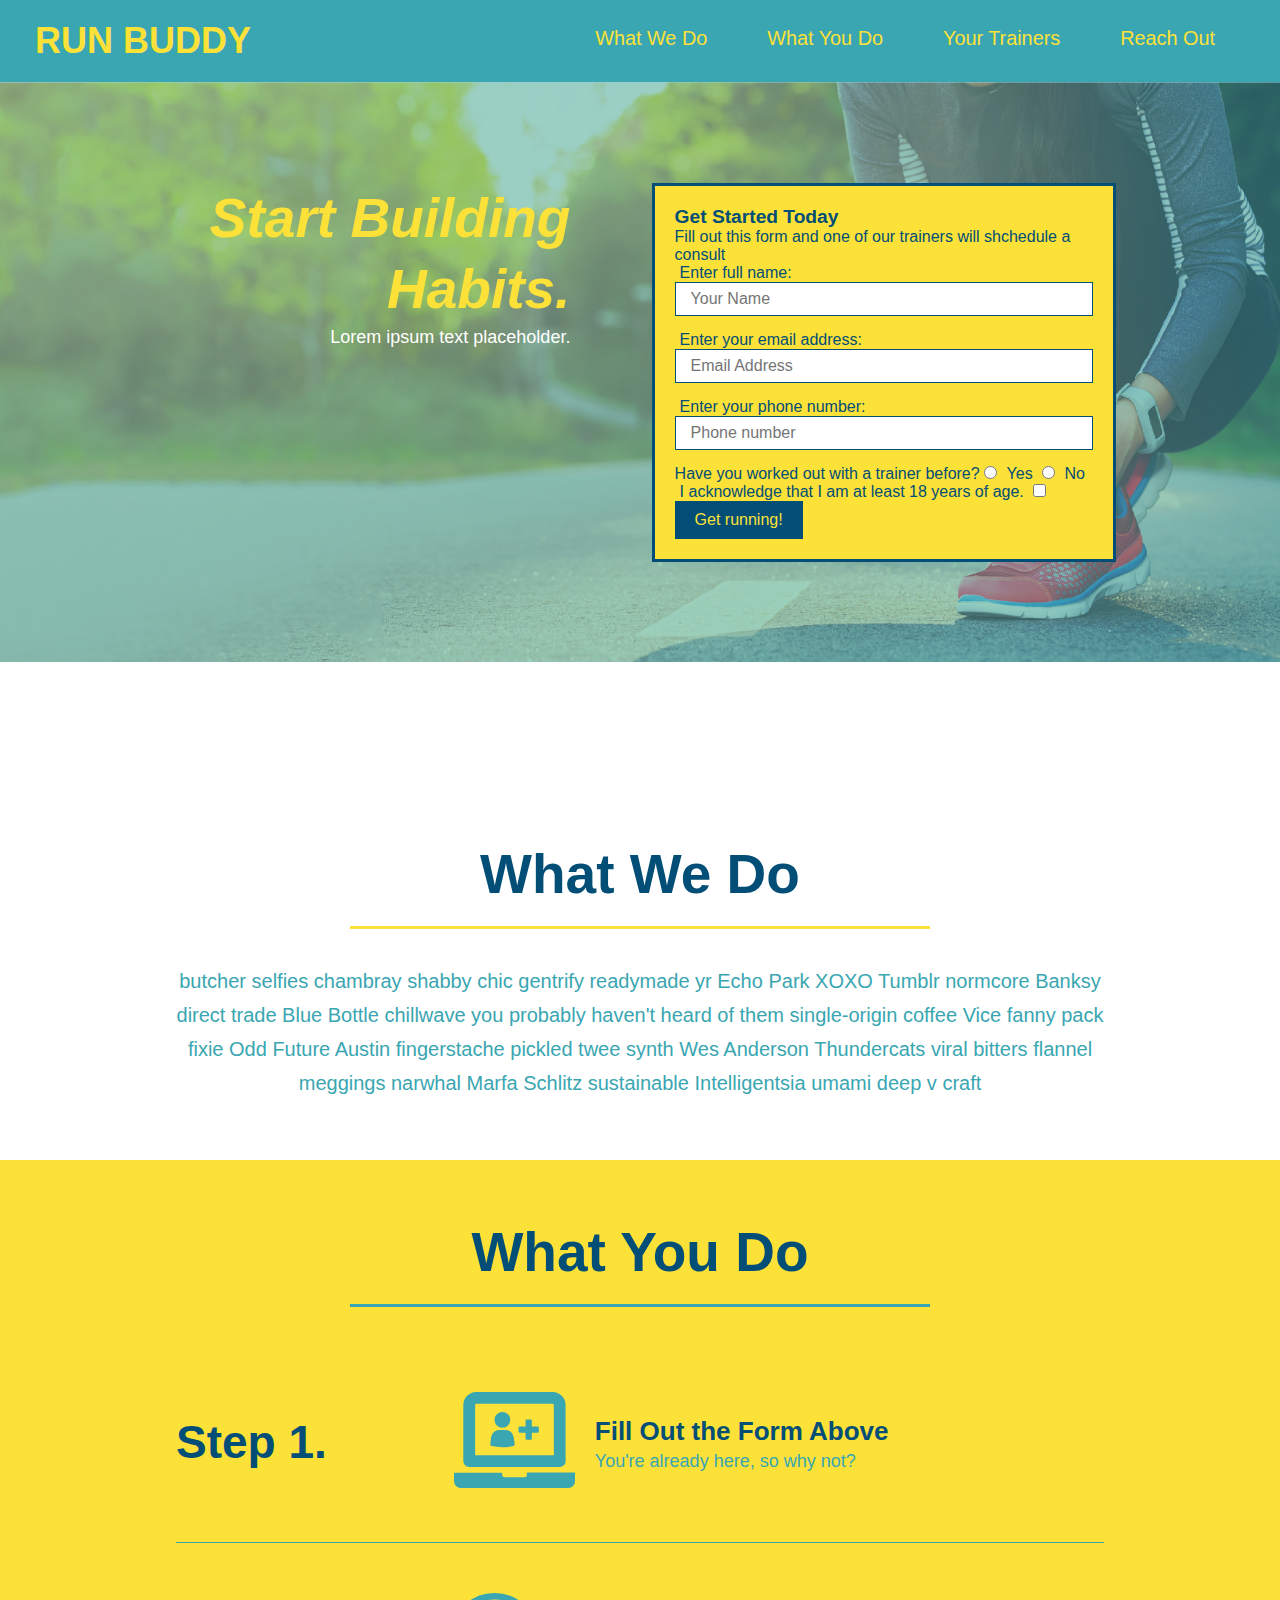
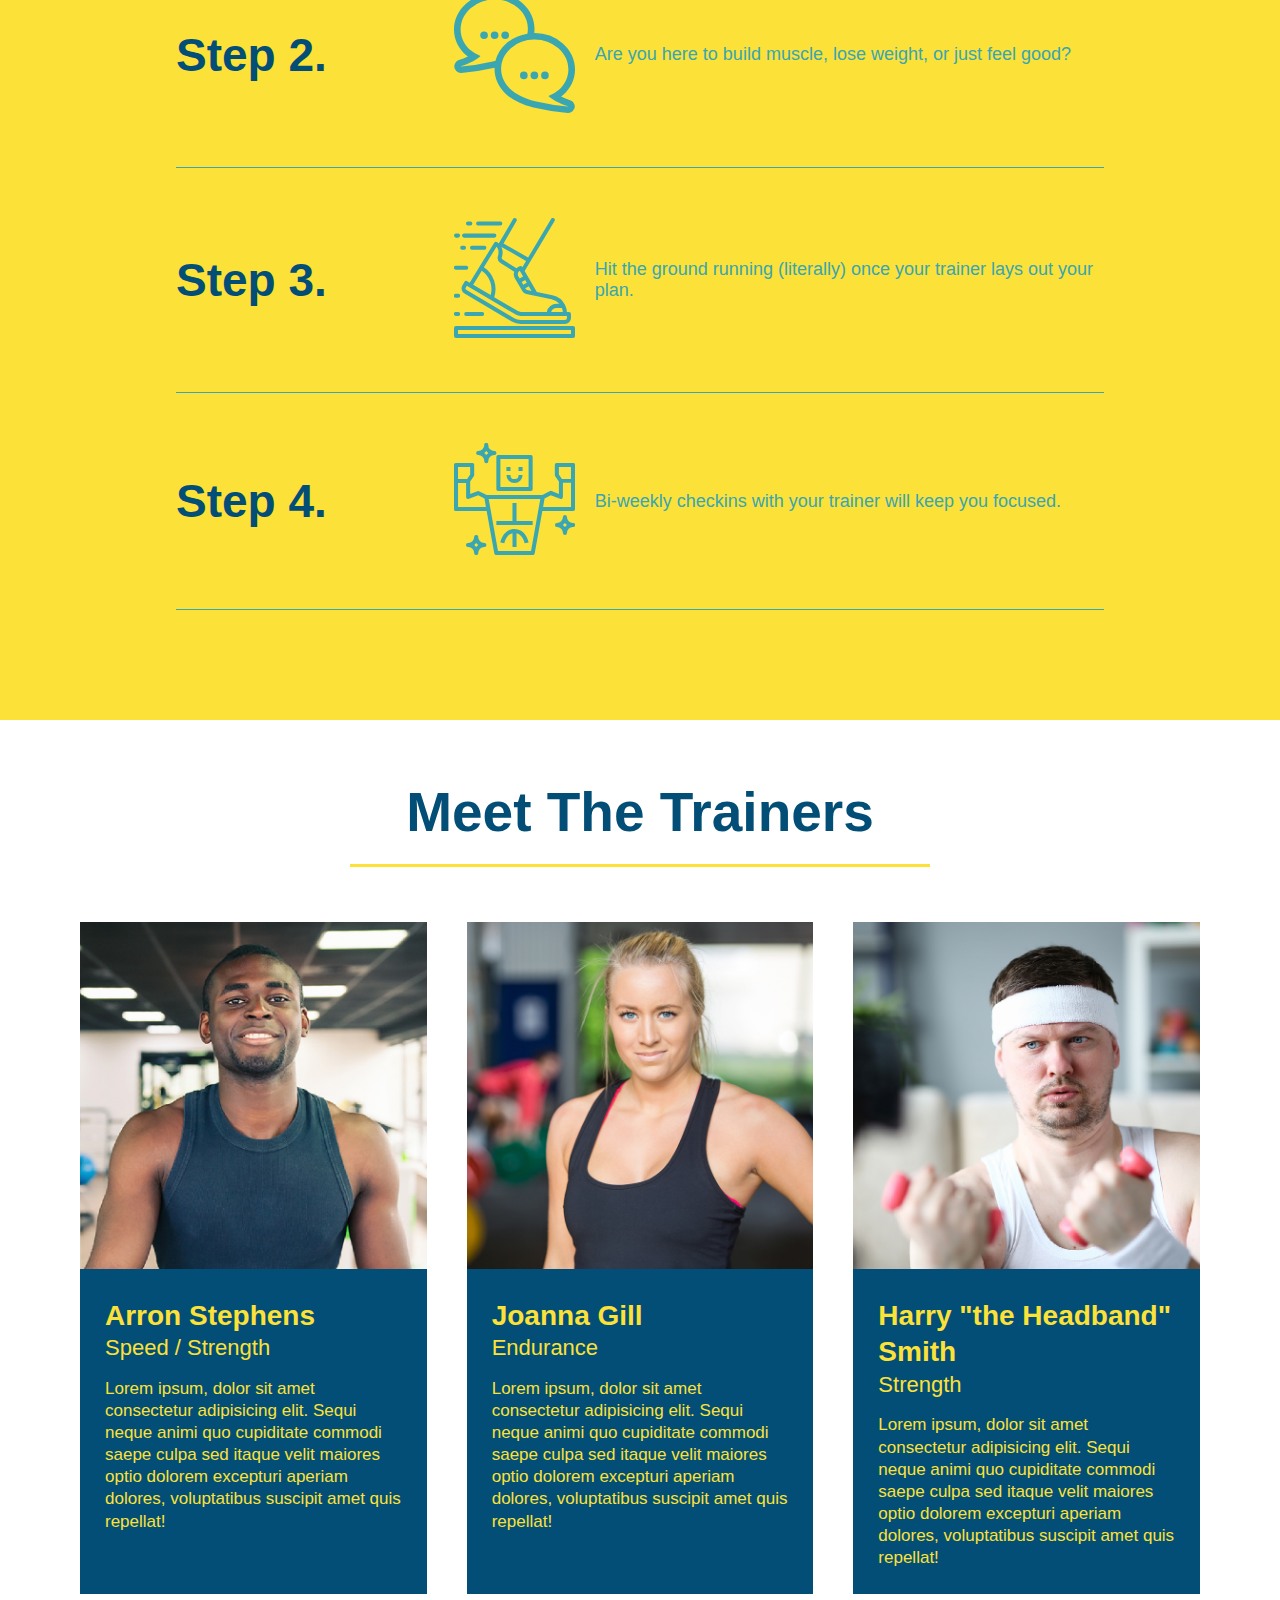
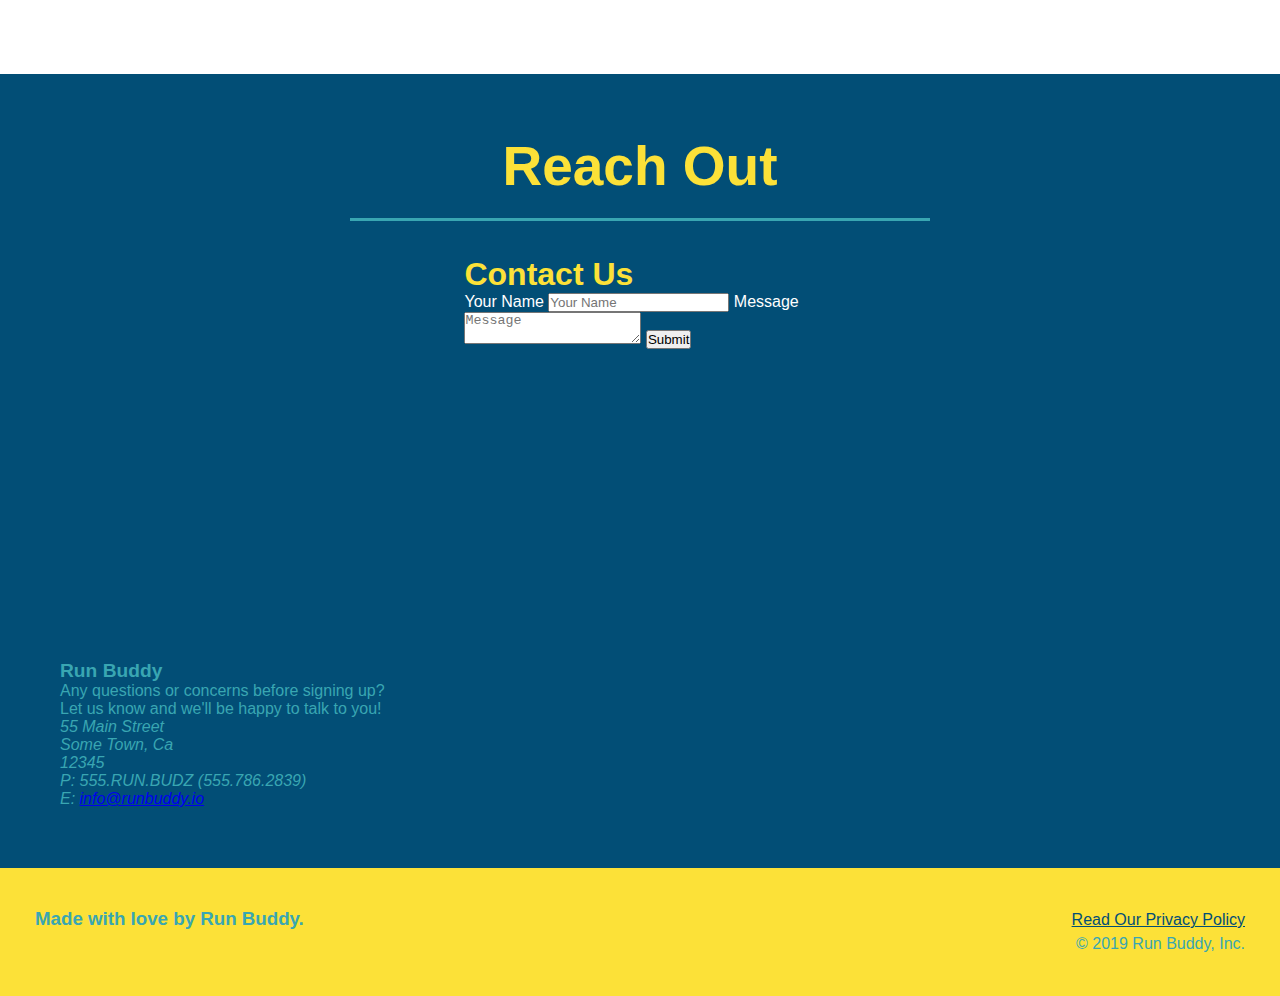
==== commit 2d6b6f3b: "add flexbox to meet the trainers" ====
--- a/index.html
+++ b/index.html
@@ -147,17 +147,19 @@
     </section>
 
     <!-- "meet the trainers" section-->
-    <section id="your-trainers" class="trainers">
+    <section id="your-trainers">
         <div class="flex-row">
         <h2 class="section-title primary-border">
             Meet The Trainers
         </h2>
         </div>
+
+        <div class="trainers">
         <article class="trainer">
             <img src="./assets/images/trainer-1.jpg" alt="Arron Stephens in his workout clothes, ready to pump iron" />
-            <div class="trainer-bio text-left">
-                <h3>Arron Stephens</h3>
-                <h4>Speed / Strength</h4>
+            <div class="trainer-bio">
+                <h3 class="trainer-name">Arron Stephens</h3>
+                <h4 class="trainer-role">Speed / Strength</h4>
                     <p>
                         Lorem ipsum, dolor sit amet consectetur adipisicing elit. Sequi neque animi quo cupiditate commodi saepe culpa sed
       itaque velit maiores optio dolorem excepturi aperiam dolores, voluptatibus suscipit amet quis repellat!
@@ -166,28 +168,30 @@
         </article>
 
         <article class="trainer">
-            <div class="trainer-bio text-right">
-                <h3>Joanna Gill</h3>
-                <h4>Endurance</h4>
+            <img src="./assets/images/trainer-2.jpg" alt="Joanna Gill cooling off after a workout" />
+            <div class="trainer-bio">
+                <h3 class="trainer-name">Joanna Gill</h3>
+                <h4 class="trainer-role">Endurance</h4>
                 <p>
                     Lorem ipsum, dolor sit amet consectetur adipisicing elit. Sequi neque animi quo cupiditate commodi saepe culpa sed
       itaque velit maiores optio dolorem excepturi aperiam dolores, voluptatibus suscipit amet quis repellat!
                 </p>
             </div>
-            <img src="./assets/images/trainer-2.jpg" alt="Joanna Gill cooling off after a workout" />
         </article>
 
         <article class="trainer">
             <img src="./assets/images/trainer-3.jpg">
-            <div class="trainer-bio text-left">
-                <h3>Harry "the Headband" Smith</h3>
-                <h4>Strength</h4>
+            <div class="trainer-bio">
+                <h3 class="trainer-name">Harry "the Headband" Smith</h3>
+                <h4 class="trainer-role">Strength</h4>
                 <p>
                     Lorem ipsum, dolor sit amet consectetur adipisicing elit. Sequi neque animi quo cupiditate commodi saepe culpa sed
       itaque velit maiores optio dolorem excepturi aperiam dolores, voluptatibus suscipit amet quis repellat!
                 </p>
             </div>
         </article>
+        </div>
+
     </section>
 
     <!-- "reach out" section-->
--- a/assets/css/styles.css
+++ b/assets/css/styles.css
@@ -198,6 +198,14 @@
     margin-right: 20px;
   }
 
+  .step-text {
+    flex: 12;
+  }
+
+  .step-img img {
+    max-width: 100%;
+  }
+
   .step {
     margin: 50px auto;
     padding-bottom: 50px;
@@ -210,28 +218,29 @@
   }
 
   .trainers {
+    width: 100%;
+    margin: 0 auto;
+    display: flex;
+    flex-wrap: wrap;
+    justify-content: space-around;
+  }
+
+  .trainer {
+    margin: 20px;
+    background: #024e76;
+    color: #fce138;
+    flex: 1;
+  }
+
+  .trainer img {
+      width: 100%;
       overflow: auto;
   }
 
-  .trainer {
-    width: 900px;
-    margin: 0 auto 30px auto;
-    background: #024e76;
-    color: #fce138;
-    overflow: auto;
-  }
-
-  .trainer img {
-      width: 35%;
-      float: left;
+  .trainer-bio {
+      padding: 25px;
       overflow: auto;
-  }
-
-  .trainer-bio {
-      padding: 35px;
-      float: left;
-      width: 65%;
-      overflow: auto;
+      line-height: 1.3;
   }
 
   .text-left {
@@ -243,19 +252,17 @@
   }
 
   .trainer-bio h3 {
-    font-size: 32px;
-    margin-bottom: 8px;
+    font-size: 28px;
   }
   
   .trainer-bio h4 {
     font-weight: lighter;
-    font-size: 26px;
-    margin-bottom: 25px;
+    font-size: 22px;
+    margin-bottom: 15px;
   }
   
   .trainer-bio p {
     font-size: 17px;
-    line-height: 1.3;
   }
 
   .contact {
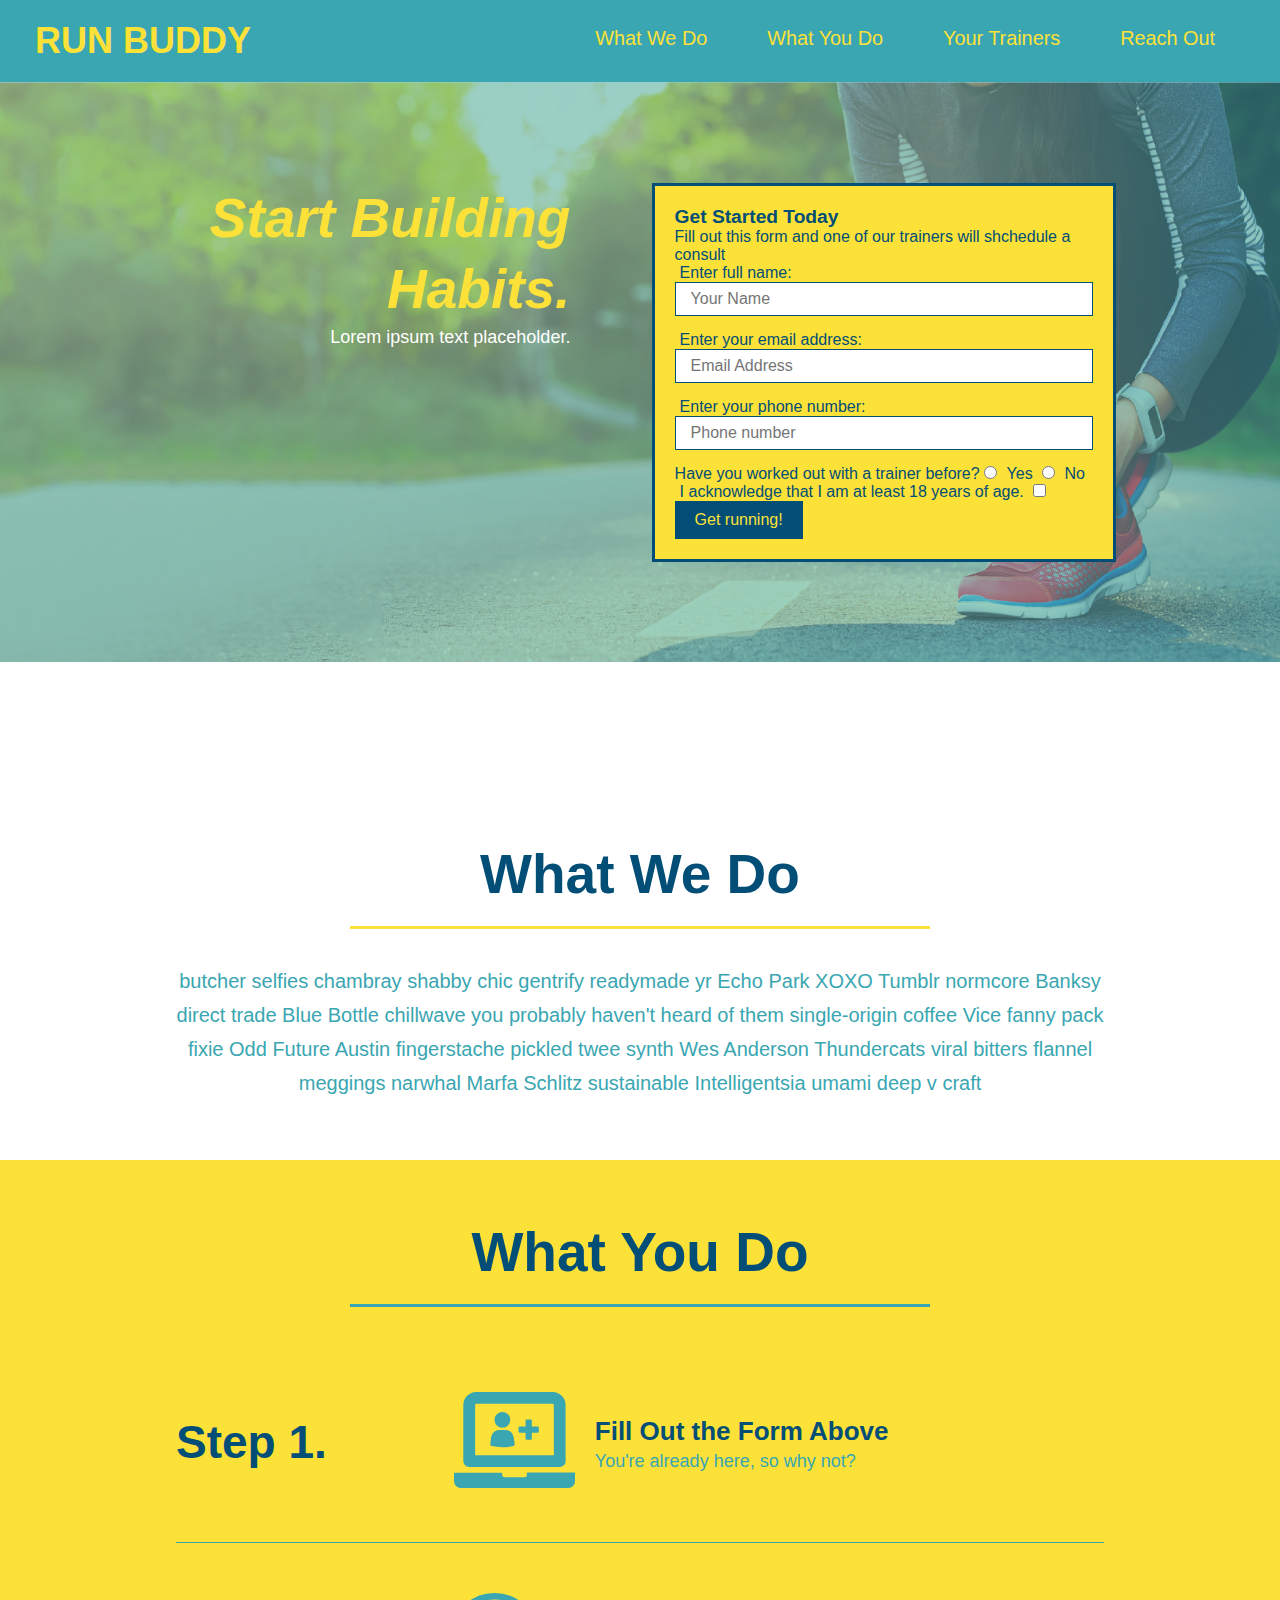
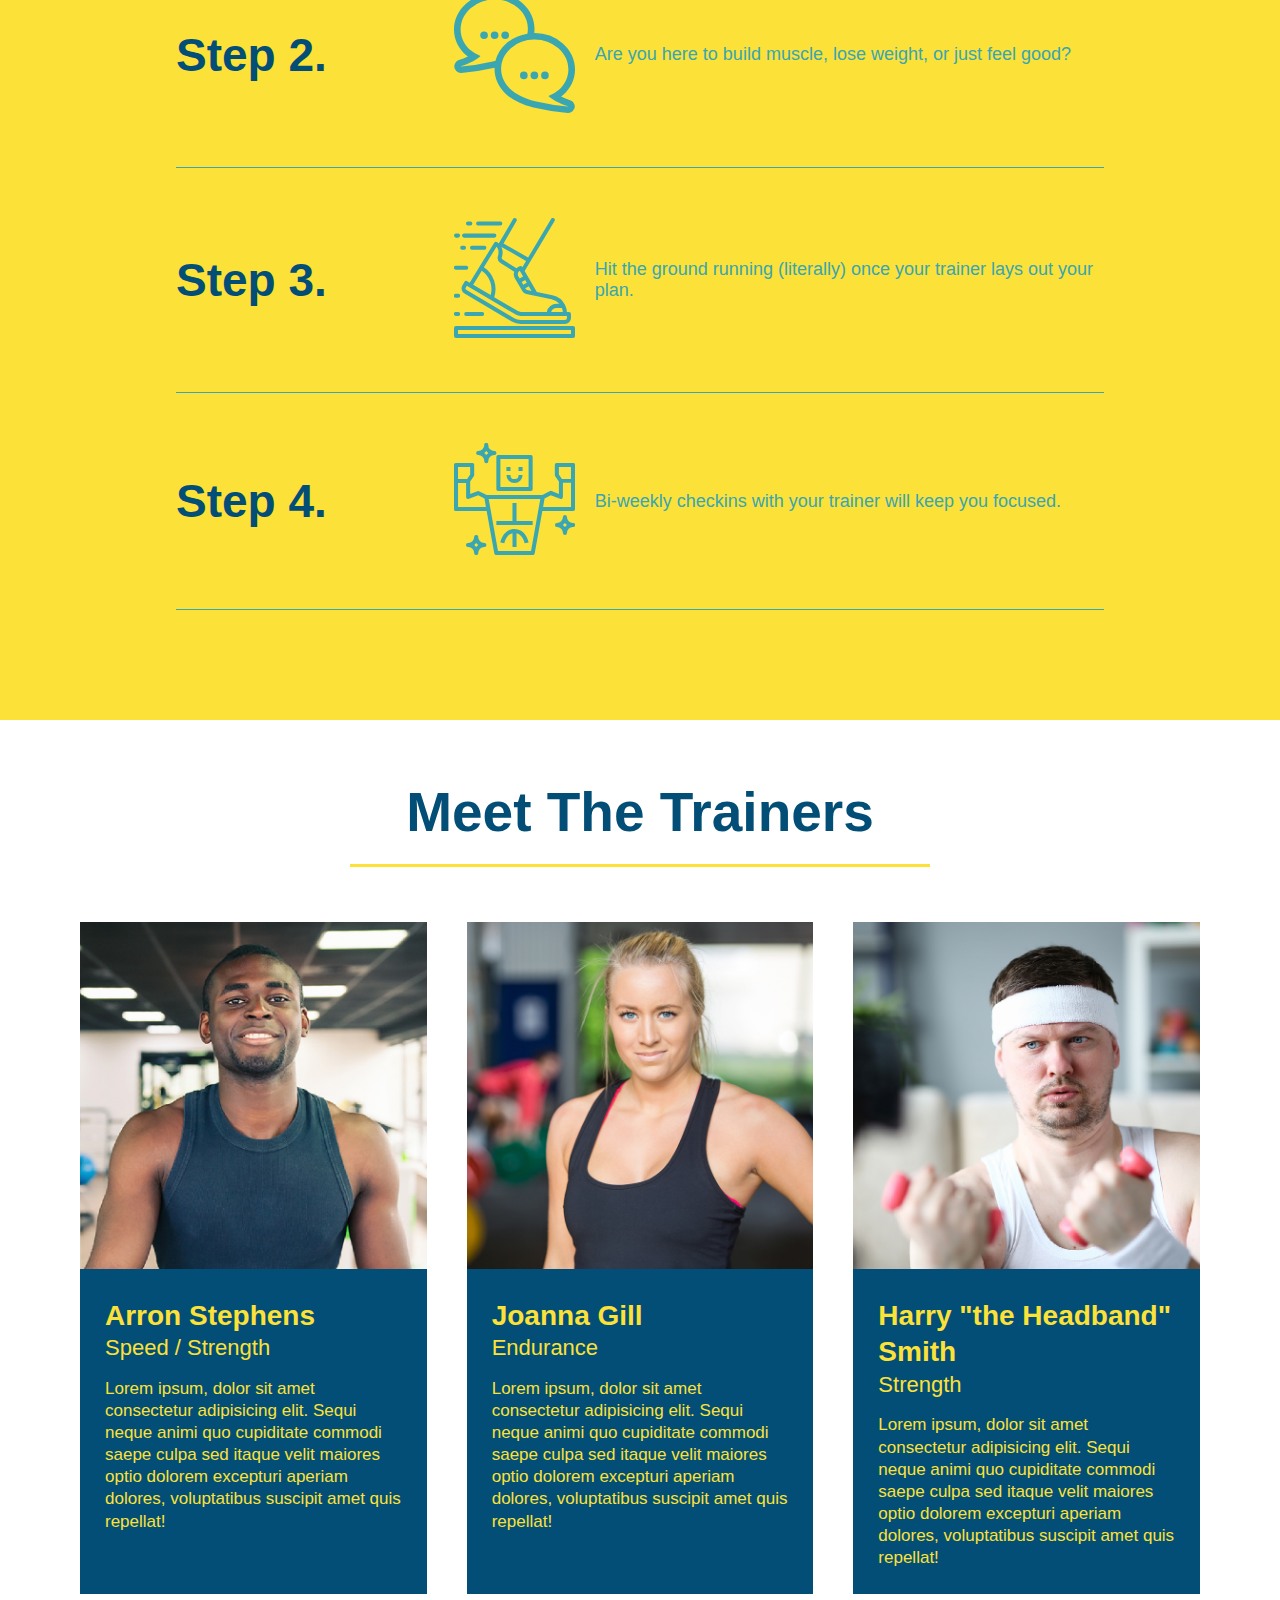
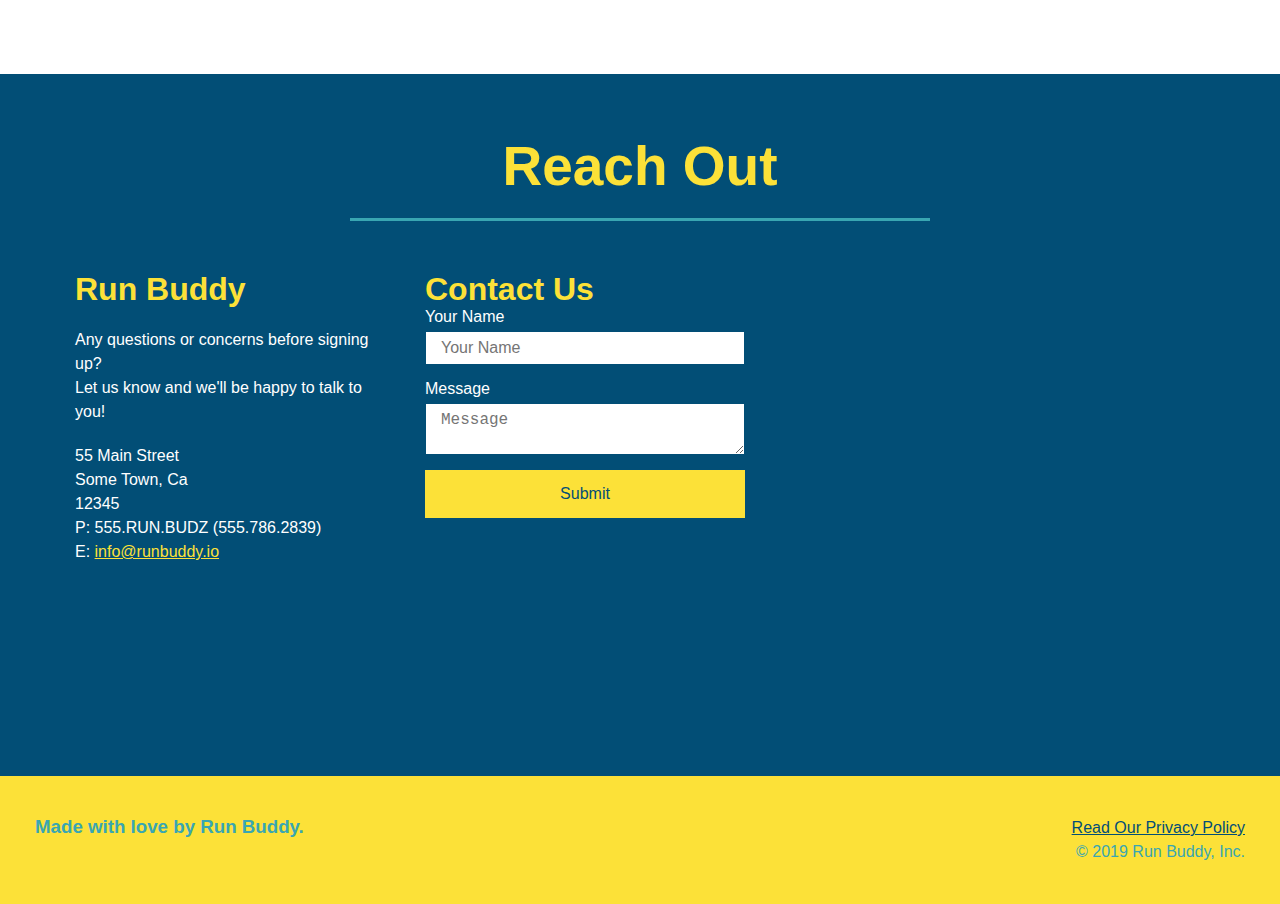
==== commit c0115e24: "add flexbox and style to footer" ====
--- a/index.html
+++ b/index.html
@@ -196,34 +196,12 @@
 
     <!-- "reach out" section-->
     <section id="reach-out" class="contact">
-        <div class="flex-row">
-        <h2 class="section-title secondary-border">
-            Reach Out</h2>
-        </div>
-        <div class="contact-info">
-            <iframe src="https://www.google.com/maps/embed?pb=!1m14!1m12!1m3!1d23273.085289638137!2d-85.21062894312372!3d35.17565660463098!2m3!1f0!2f0!3f0!3m2!1i1024!2i768!4f13.1!5e0!3m2!1sen!2sus!4v1650208511553!5m2!1sen!2sus"
-            width="400"
-            height="400"
-            style="border: 0;"
-            allowfullscreen=""
-            loading="lazy">
-            </iframe>
-
-            <div class="contact-form">
-                <h3>Contact Us</h3>
-                <form>
-                   <label for="contact-name">Your Name</label>
-                   <input type="text" id="contact-name" placeholder="Your Name" />
-              
-                   <label for="contact-message">Message</label>
-                   <textarea id="contact-message" placeholder="Message"></textarea>
-              
-                   <button type="submit">Submit</button>
-                  </form>
-              </div>
-              
-        </div>
-
+               
+        <div class="flex-row">
+            <h2 class="section-title secondary-border">
+                Reach Out</h2>
+            </div>
+    <div class="contact-info">        
         <div>
             <h3>Run Buddy</h3>
             <p>
@@ -239,6 +217,31 @@
                 E: <a href="mailto:info@runbuddy.io">info@runbuddy.io</a>
             </address>
         </div>
+
+        <div class="contact-form">
+            <h3>Contact Us</h3>
+            <form>
+               <label for="contact-name">Your Name</label>
+               <input type="text" id="contact-name" placeholder="Your Name" />
+          
+               <label for="contact-message">Message</label>
+               <textarea id="contact-message" placeholder="Message"></textarea>
+          
+               <button type="submit">Submit</button>
+              </form>
+        </div>
+        
+        <div class="contact-info">
+            <iframe src="https://www.google.com/maps/embed?pb=!1m14!1m12!1m3!1d23273.085289638137!2d-85.21062894312372!3d35.17565660463098!2m3!1f0!2f0!3f0!3m2!1i1024!2i768!4f13.1!5e0!3m2!1sen!2sus!4v1650208511553!5m2!1sen!2sus"
+            width="400"
+            height="400"
+            style="border: 0;"
+            allowfullscreen=""
+            loading="lazy">
+            </iframe>     
+        </div>
+    </div>
+
     </section>
 
     <!-- footer -->
--- a/assets/css/styles.css
+++ b/assets/css/styles.css
@@ -274,35 +274,61 @@
   }
 
   .contact-info div {
-      width: 410px;
-      display: inline-block;
-      vertical-align: top;
-      text-align: left;
-      margin: 30 px 0 0 60px;
       color: white;
   }
 
   .contact-info h3 {
     color: #fce138;
     font-size: 32px;
+  }
+
+  .contact-info {
+    display: flex;
+    justify-content: space-between;
+    flex-wrap: wrap;
   }
   
   .contact-info p, .contact-info address {
     margin: 20px 0;
     line-height: 1.5;
-    font-size: 20px;
+    font-size: 16px;
     font-style: normal;
   }
+
+  .contact-form input, .contact-form textarea {
+    border: 1px solid #024e76;
+    display: block;
+    padding: 7px 15px;
+    font-size: 16px;
+    color: #024e76;
+    width: 100%;
+    margin-bottom: 15px;
+    margin-top: 5px;
+  }
+
+  .contact-form button {
+    width: 100%;
+    border: none;
+    background: #fce138;
+    color: #024e76;
+    text-align: center;
+    padding: 15px 0;
+    font-size: 16px;
+  }
   
   .contact-info a {
     color: #fce138;
   }
 
   .contact-info iframe {
-    width: 400px;
     height: 400px;
   }
 
+  .contact-info > * {
+    flex: 1;
+    margin: 15px;
+  }
+
   .flex-row {
     display: flex;
   }
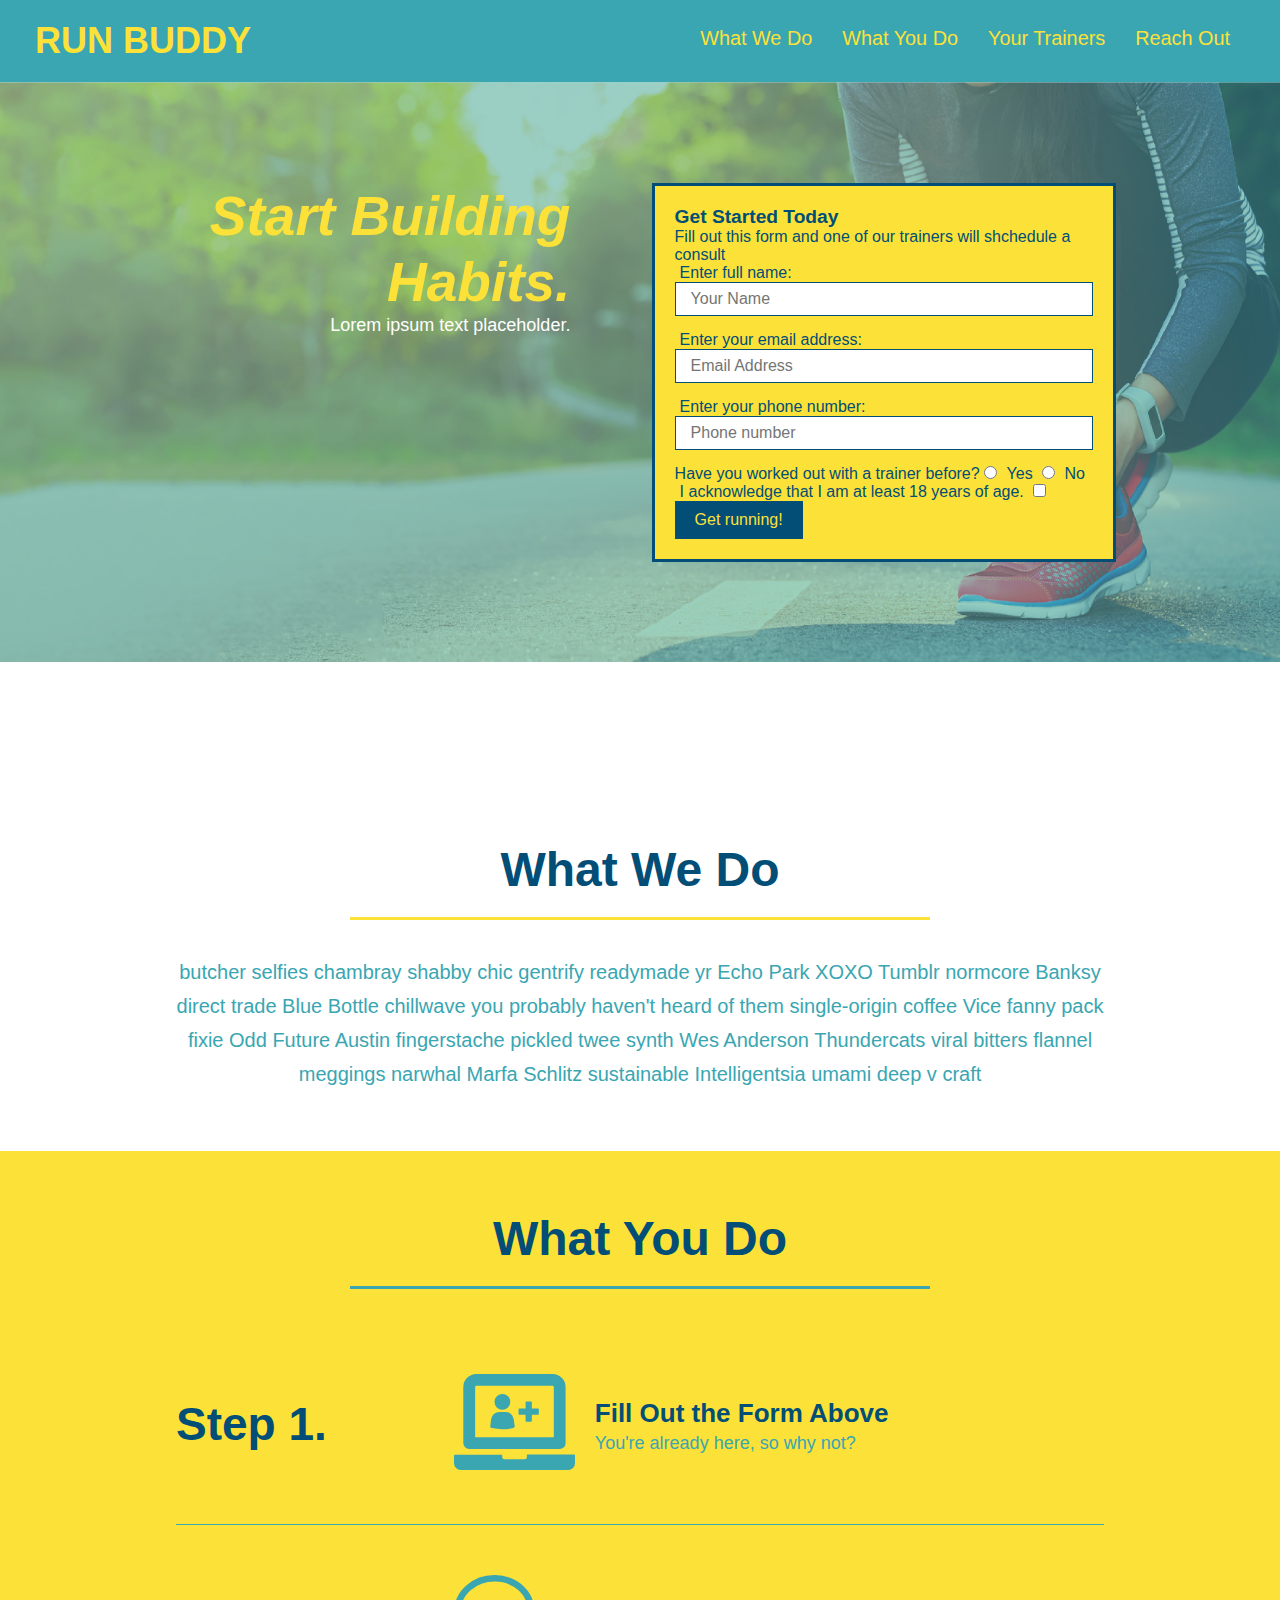
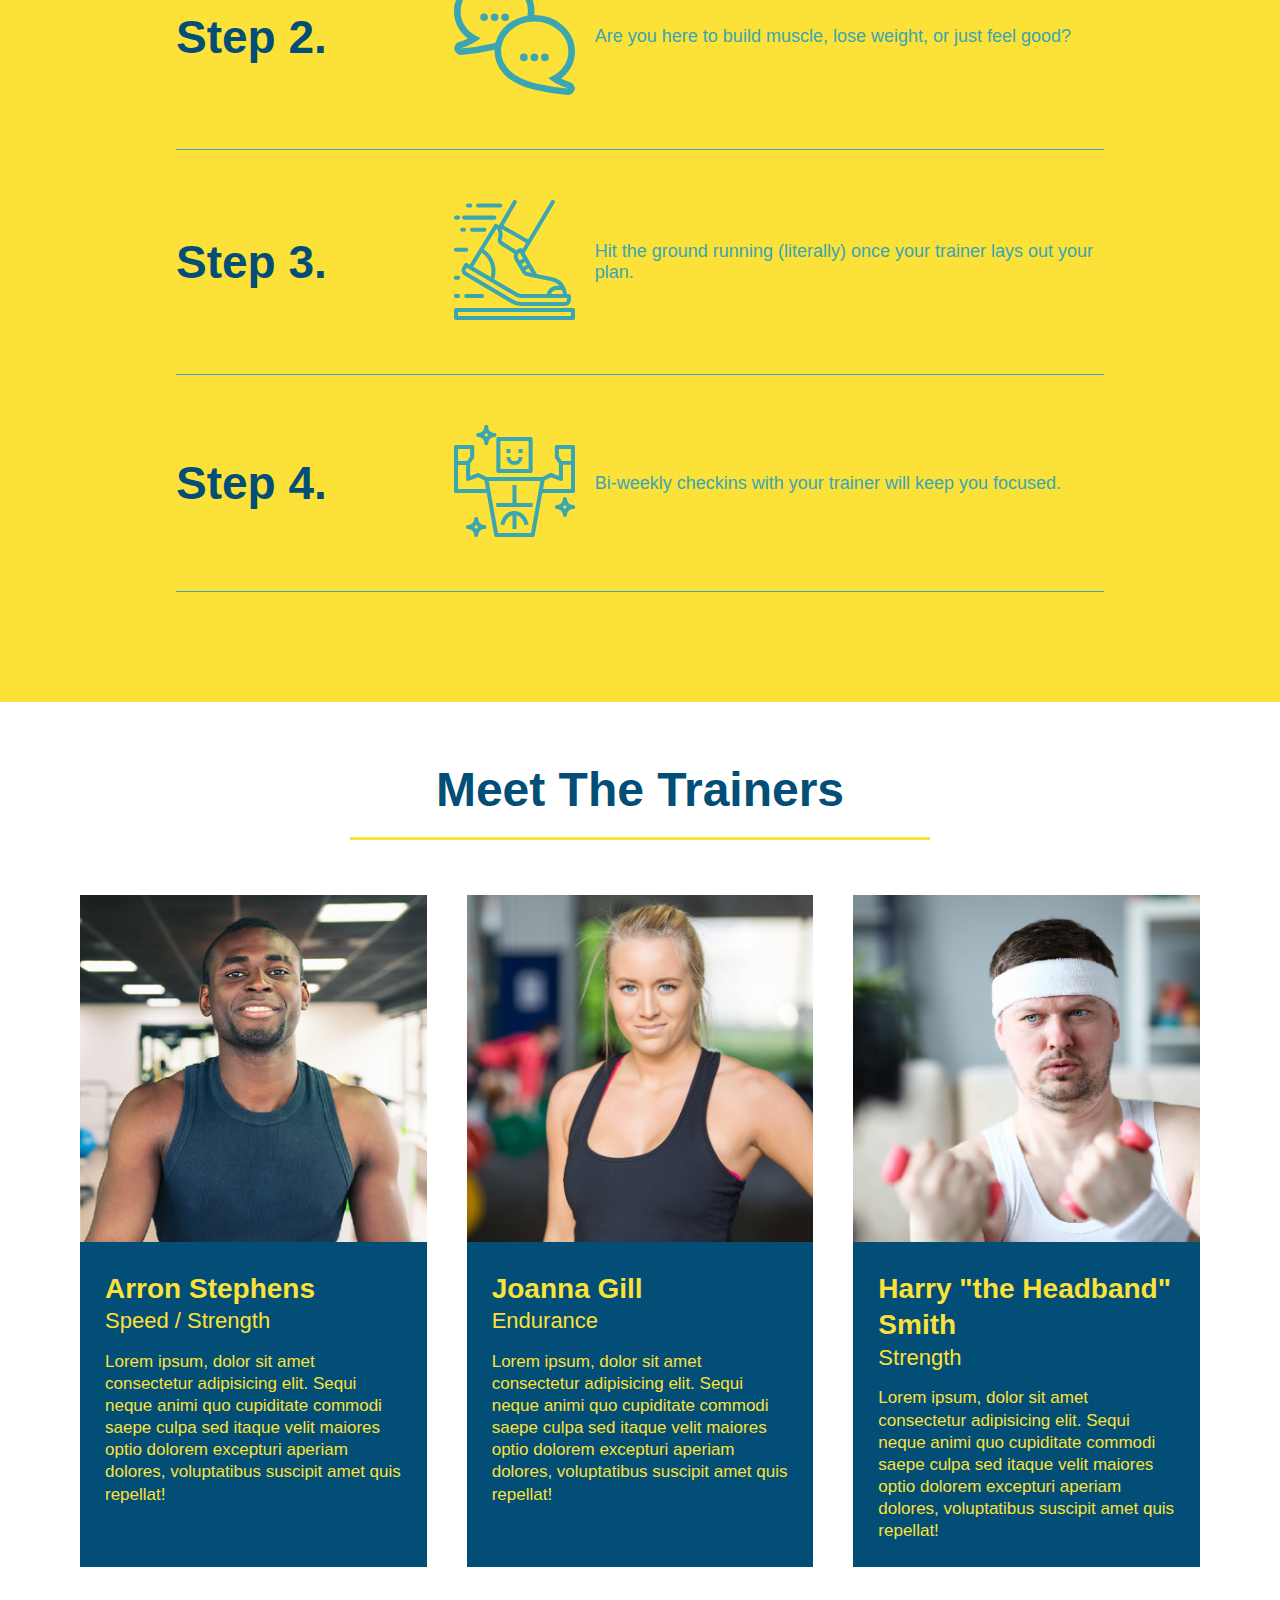
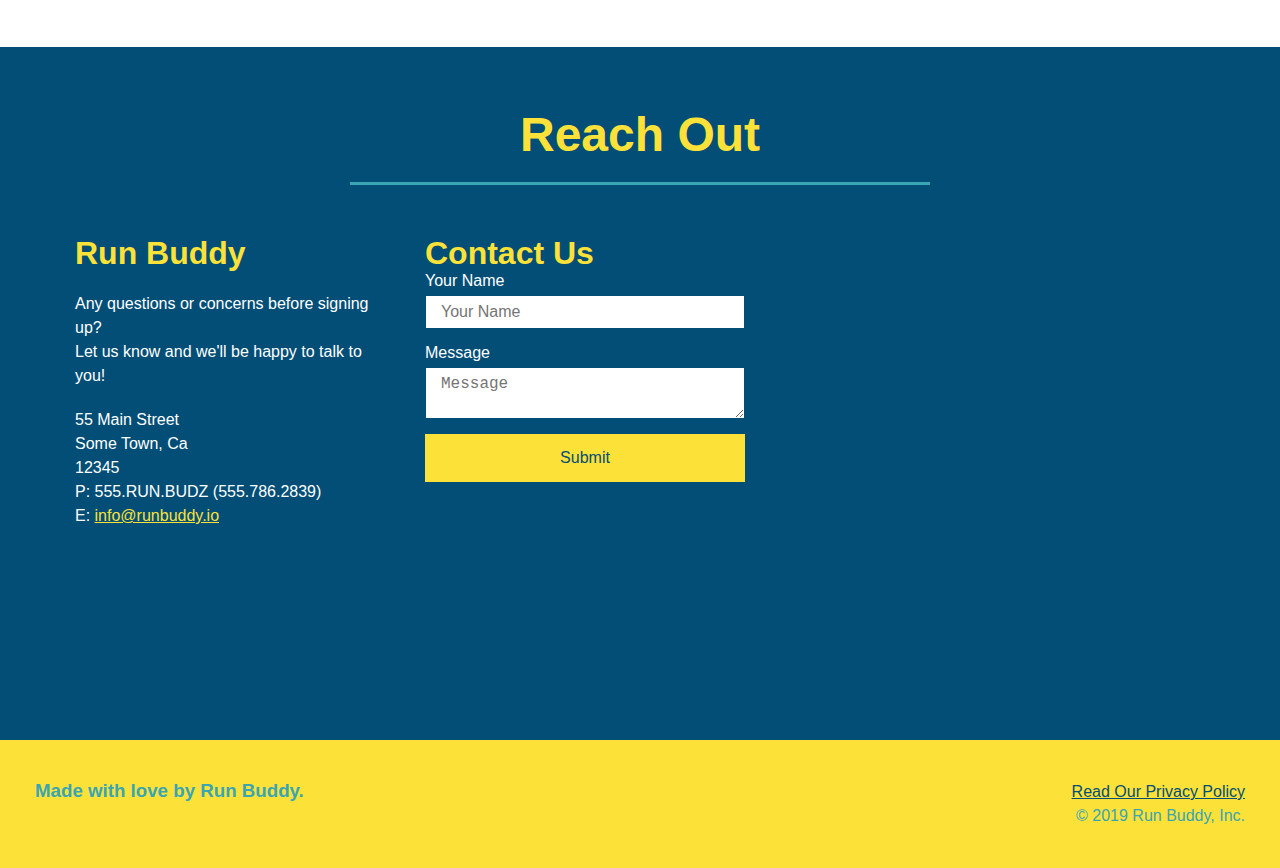
==== commit 115bc6e0: "placing media queries" ====
--- a/index.html
+++ b/index.html
@@ -4,6 +4,7 @@
         <meta charset="UTF-8" />
         <title>Run Buddy</title>
         <link rel="stylesheet" href="./assets/css/styles.css" />
+        <meta name="viewport" content="width=device-width, initial-scale=1.0" />
     </head>
     <!-- navigation --> 
     <header>
--- a/assets/css/styles.css
+++ b/assets/css/styles.css
@@ -40,7 +40,7 @@
 }
 
 header nav ul li a {
-    margin: 0 30px;
+    padding: 10px 15px;
     font-weight: lighter;
     font-size: 1.55vw;
 }
@@ -80,6 +80,7 @@
     display: flex;
     justify-content: center;
     flex-wrap: wrap;
+    align-items: flex-start;
 }
 /* Hero Style End */
 
@@ -98,7 +99,7 @@
   margin: 3.5%;
   color: #fff;
   font-size: 18px;
-  line-height: 1.3;
+  line-height: 1.2;
 }
 
 .hero-cta h2 {
@@ -152,7 +153,7 @@
   }
     
   .section-title {
-    font-size: 55px;
+    font-size: 48px;
     color: #024e76;
     border-bottom: 3px solid;
     width: 50%;
@@ -332,4 +333,19 @@
   .flex-row {
     display: flex;
   }
-  +  
+  /* MEDIA QUERY SECTION */
+  @media screen and (max-width: 980px) {
+
+    
+  }
+
+  @media screen and (max-width: 768px) {
+
+
+  }
+
+  @media screen and (max-width: 575px) {
+   
+  
+  }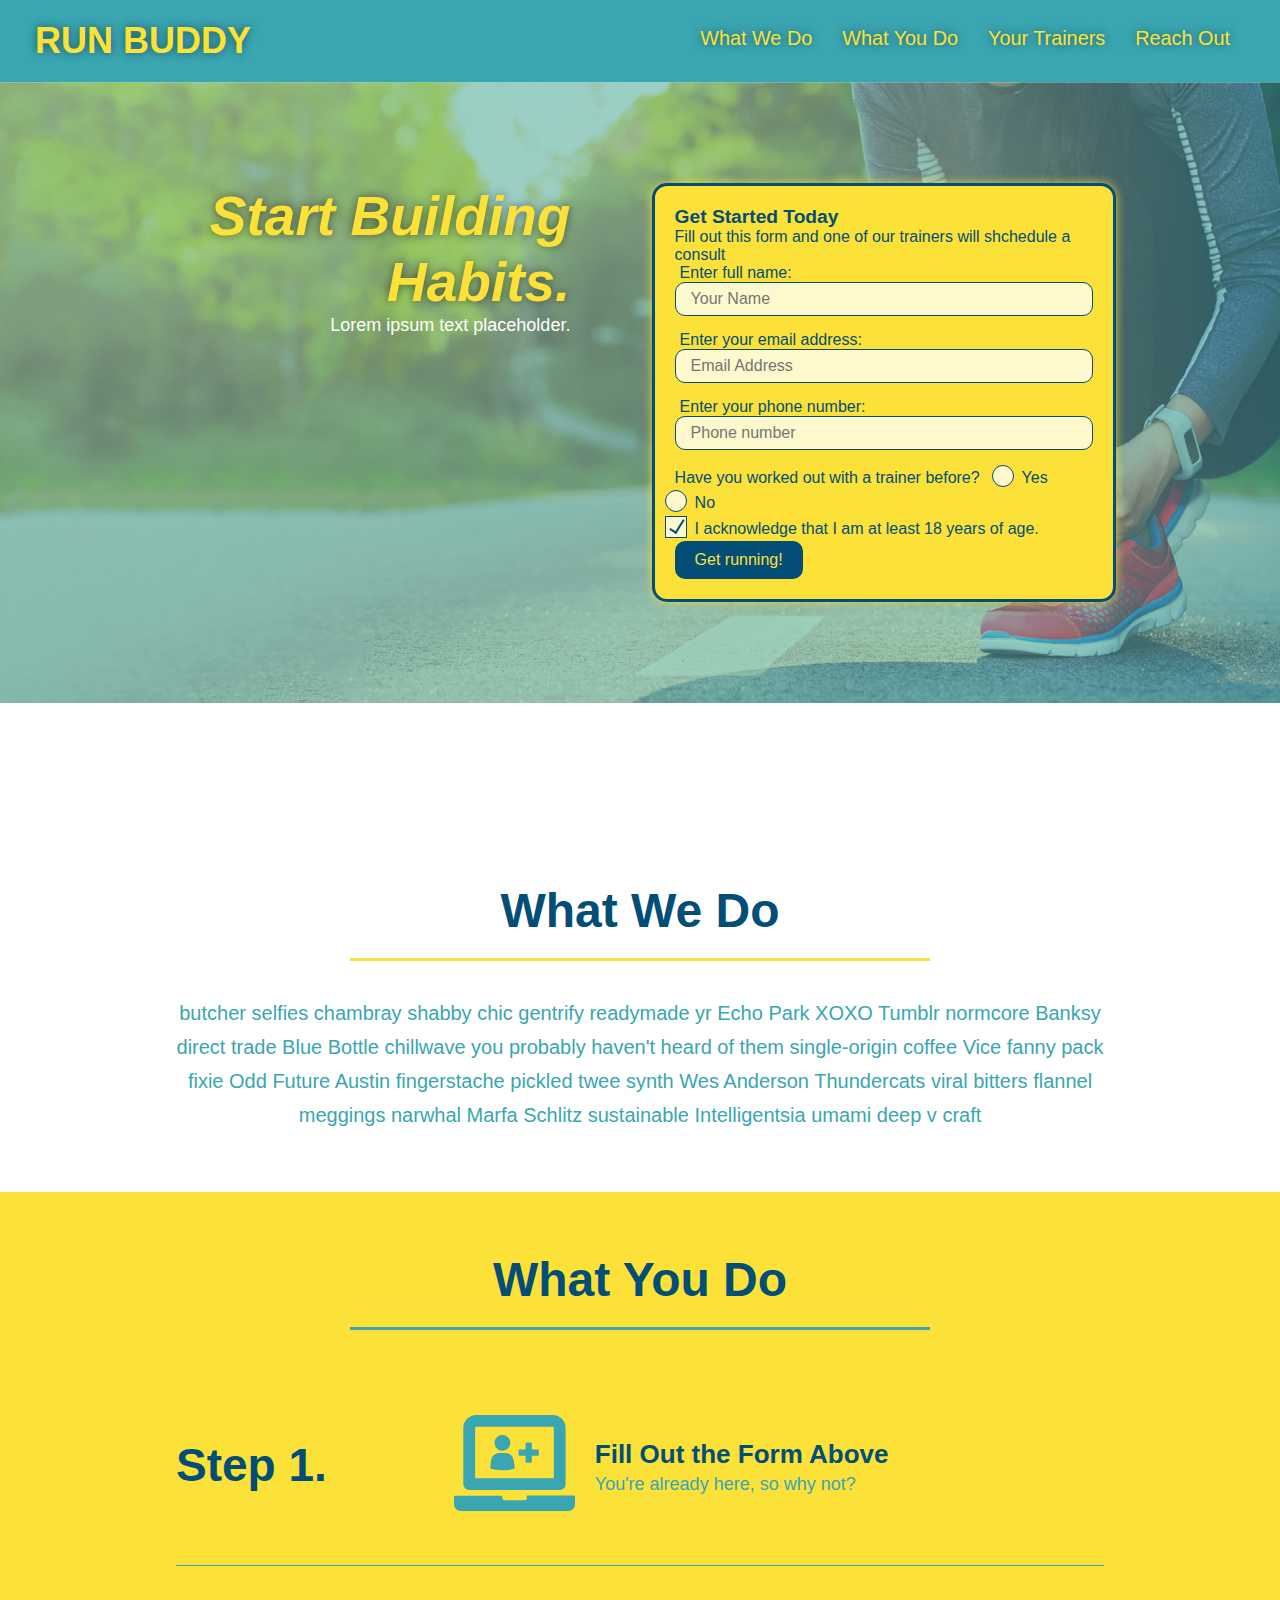
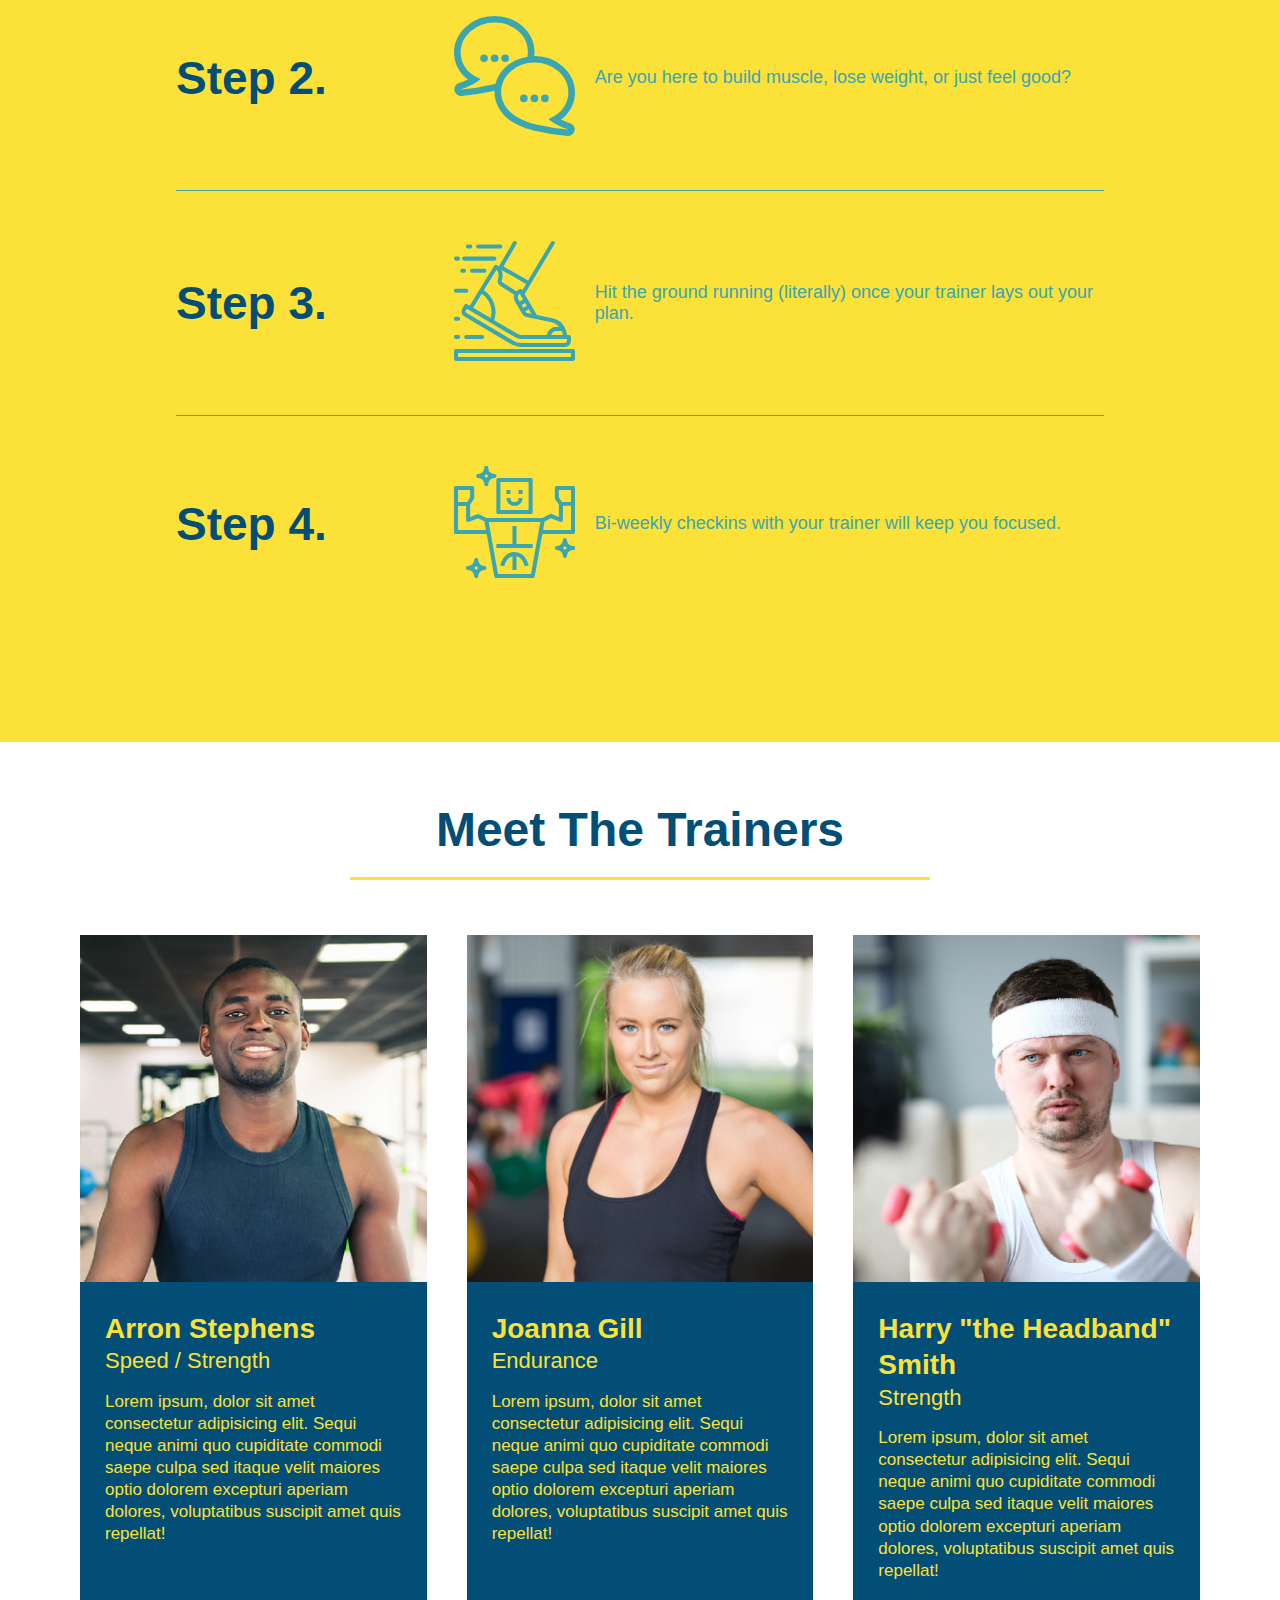
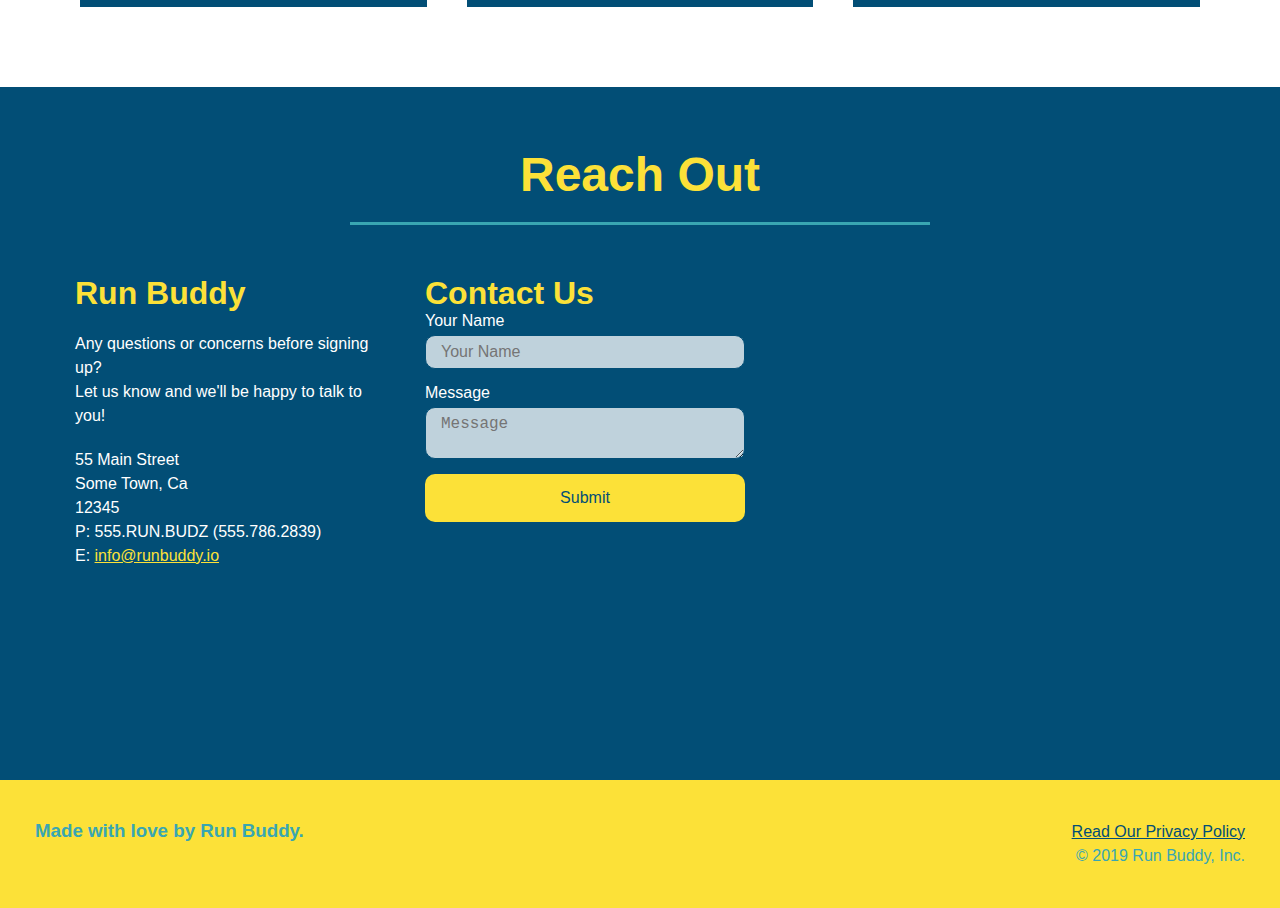
==== commit 86923b21: "CSS styles" ====
--- a/index.html
+++ b/index.html
@@ -53,17 +53,23 @@
             <input type="tel" placeholder="Phone number" name="phone" id="phone" class="form-input" >
             <p>
                 Have you worked out with a trainer before?
+            <span class="radio-wrapper">
                 <input type="radio" name="trainer-confirm" id="trainer-yes" >
                 <label for="trainer-yes">Yes</label>
+            </span>
+            <span class="radio-wrapper">
                 <input type="radio" name="trainer-confirm" id="trainer-no" >
                 <label for="trainer-no">No</label>
+            </span>
             </p>
             <p>
     <!-- find out where to put "hero-form label" class to seperate lines -->
+            <span class="checkbox-wrapper">
                 <label for="checkbox">
                     I acknowledge that I am at least 18 years of age.
                 </label>
                 <input type="checkbox" name="age-confirm" id="checkbox" >
+            </span>
             </p>
             <button type="submit">
                 Get running!
--- a/assets/css/styles.css
+++ b/assets/css/styles.css
@@ -4,6 +4,12 @@
     box-sizing: border-box;
 }
 
+:root {
+  --primary-color: #fce138;
+  --secondary-color: #024e76;
+  --tertiary-color: #39a6b2;
+}
+
 body {
     color: #39a6b2;
     font-family: Helvetica, Arial, sans-serif;
@@ -14,12 +20,24 @@
     display: flex;
     justify-content: space-between;
     flex-wrap: wrap;
+    position: sticky;
+    top: 0;
+    position: -webkit-sticky;
+    position: sticky;
+    top: 0;
+    background-image: url("../images/hero-bg.jpg");
+    background-size: cover;
+    background-position: center;
+    background-attachment: fixed;
+    background-position: 80%;
+    z-index: 9999;
 }
 header h1 {
     font-weight: bold;
     font-size: 36px;
     color: #fce138;
     margin: 0;
+    text-shadow: 0 0 10px rgba(0, 0, 0, .5);
 }
 
 header a {
@@ -43,6 +61,7 @@
     padding: 10px 15px;
     font-weight: lighter;
     font-size: 1.55vw;
+    text-shadow: 0 0 10px rgba(0, 0, 0, .5);
 }
 
 footer {
@@ -91,6 +110,10 @@
     border: solid 3px #024e76;
     width: 40%;
     margin: 3.5%;
+    box-shadow: 0 0 10px rgba(252, 225, 56, .8);
+    border-radius: 15px;
+    background-attachment: fixed;
+    background-position: 80%;
 }
 
 .hero-cta {
@@ -106,6 +129,7 @@
   font-style: italic;
   font-size: 55px;
   color: #fce138;
+  text-shadow: 0 0 10px rgba(0, 0, 0, .5);
 }
 
 section h3 {
@@ -125,6 +149,13 @@
     color: #024e76;
     width: 100%;
     margin-bottom: 15px;
+    border-radius: 10px;
+    background-color: rgba( 255, 255, 255, .75);
+}
+
+.form-input:focus {
+  background-color: rgba( 255, 255, 255, 1);
+  outline: none;
 }
 
 .hero-form label {
@@ -137,6 +168,11 @@
     border: none;
     padding: 10px 20px;
     font-size: 16px;
+    border-radius: 10px;
+  }
+
+  .hero-form button:hover {
+    background-color: #39a6b2;
   }
 
   .intro p {
@@ -211,11 +247,11 @@
     margin: 50px auto;
     padding-bottom: 50px;
     width: 80%;
-    border-bottom: 1px solid #39a6b2;
     display: flex;
     flex-wrap: wrap;
     align-items: center;
     justify-content: space-between;
+    border-bottom: 1px solid #39a6b2;
   }
 
   .trainers {
@@ -224,6 +260,10 @@
     display: flex;
     flex-wrap: wrap;
     justify-content: space-around;
+  }
+
+  .step:last-child {
+    border-bottom: none;
   }
 
   .trainer {
@@ -305,6 +345,13 @@
     width: 100%;
     margin-bottom: 15px;
     margin-top: 5px;
+    border-radius: 10px;
+    background-color: rgba( 255, 255, 255, .75);
+  }
+
+  .contact-form input:focus, .contact-form textarea:focus {
+    background-color: rgba( 255, 255, 255, 1);
+    outline: none;
   }
 
   .contact-form button {
@@ -315,8 +362,74 @@
     text-align: center;
     padding: 15px 0;
     font-size: 16px;
-  }
-  
+    border-radius: 10px;
+  }
+
+  .contact-form button:hover {
+    color: #fce138;
+    background: #39a6b2;
+  }
+
+  .checkbox-wrapper input, .radio-wrapper input {
+    opacity: 0;
+  }
+
+  .checkbox-wrapper label, .radio-wrapper label {
+    position: relative;
+    left: 10px;
+    margin: 10px;
+    line-height: 1.6;
+  }
+
+  .checkbox-wrapper label::before, .radio-wrapper label::before {
+    content: "";
+    height: 20px;
+    width: 20px;
+    background: rgba(255, 255, 255, 0.75);  
+    border: 1px solid #024e76;  
+    position: absolute;
+    top: -4px;
+    left: -30px;
+  }
+  
+  .radio-wrapper label::before {
+    border-radius: 50%;
+  }
+  
+  .radio-wrapper label::after {
+    content: "";
+    width: 20px;
+    height: 20px;
+    border-radius: 50%;
+    background: #024e76;
+    position: absolute;
+    left: -29px;
+    top: -3px;
+    background-image: radial-gradient(circle, #39a6b2, #024e76);
+  }
+  
+  .checkbox-wrapper label::after {
+    content: "";
+    height: 6px;
+    width: 14px;
+    border-left: 2px solid #024e76;
+    border-bottom: 2px solid #024e76;
+    position: absolute;
+    left: -26px;
+    top: 1px;
+    transform: rotate(-58deg);
+  }
+
+  .checkbox-wrapper input + label::after, 
+  .radio-wrapper input + label::after {
+    content: none;
+  }
+  
+  .checkbox-wrapper input:checked + label::after, 
+  .radio-wrapper input:checked + label::after {
+    content: "";
+  }
+
   .contact-info a {
     color: #fce138;
   }
@@ -336,16 +449,120 @@
   
   /* MEDIA QUERY SECTION */
   @media screen and (max-width: 980px) {
-
-    
+    
+    header {
+      padding-bottom: 0;
+      justify-content: center;
+      position: relative;
+    }
+
+    header h1 {
+      width: 100%;
+      text-align: center;
+    }
+
+    header nav ul {
+      margin-top: 20px;
+      width: 100%;
+      justify-content: center;
+    }
+
+    header nav ul li a {
+      font-size: 20px;
+    }
+
+    header nav ul li a:hover {
+      background: #fce138;
+      color: #024e76;
+      border-radius: 15px;
+      text-shadow: none;
+    }
+
+    footer h2, footer div {
+      text-align: center;
+      width: 100%;
+    }
+
+    .hero-cta, .hero-form {
+      width: 100%;
+    }
+    
+    .hero-cta {
+      text-align: center;
+    }
+
+    .section-title {
+      width: 80%;
+    }
+    
+    .trainer {
+      flex: 0 70%;
+    }
+    
+    .contact-info iframe{
+      flex: 1 100%;
+    }
+
   }
 
   @media screen and (max-width: 768px) {
-
+    
+    section {
+      padding: 30px 15px;
+    }
+
+    .step h3 {
+      flex: 1 100%;
+      text-align: center;
+    }
+  
+    .step-info {
+      flex: 2 100%;
+      text-align: center;
+      justify-content: center;
+    }
+  
+    .step-img {
+      flex: 0 32%;
+      margin-right: 0;
+      margin-top: 15px;
+      margin-bottom: 15px;
+    }
+  
+    .step-text {
+      flex: 100%;  
+    }
 
   }
 
   @media screen and (max-width: 575px) {
-   
-  
+    
+    .hero-form button {
+      width: 100%;
+    }
+  
+    .section-title {
+      width: 95%;
+    }
+  
+    .intro p {
+      width: 100%;
+    }
+  
+    .trainer {
+      flex: 0 100%;
+    }
+  
+    .contact-info {
+      text-align: center;
+    }
+  
+    .contact-info > * {
+      flex: 0 100%;
+    }
+  
+    .contact-form {
+      order: 3;
+    }
+    
   }